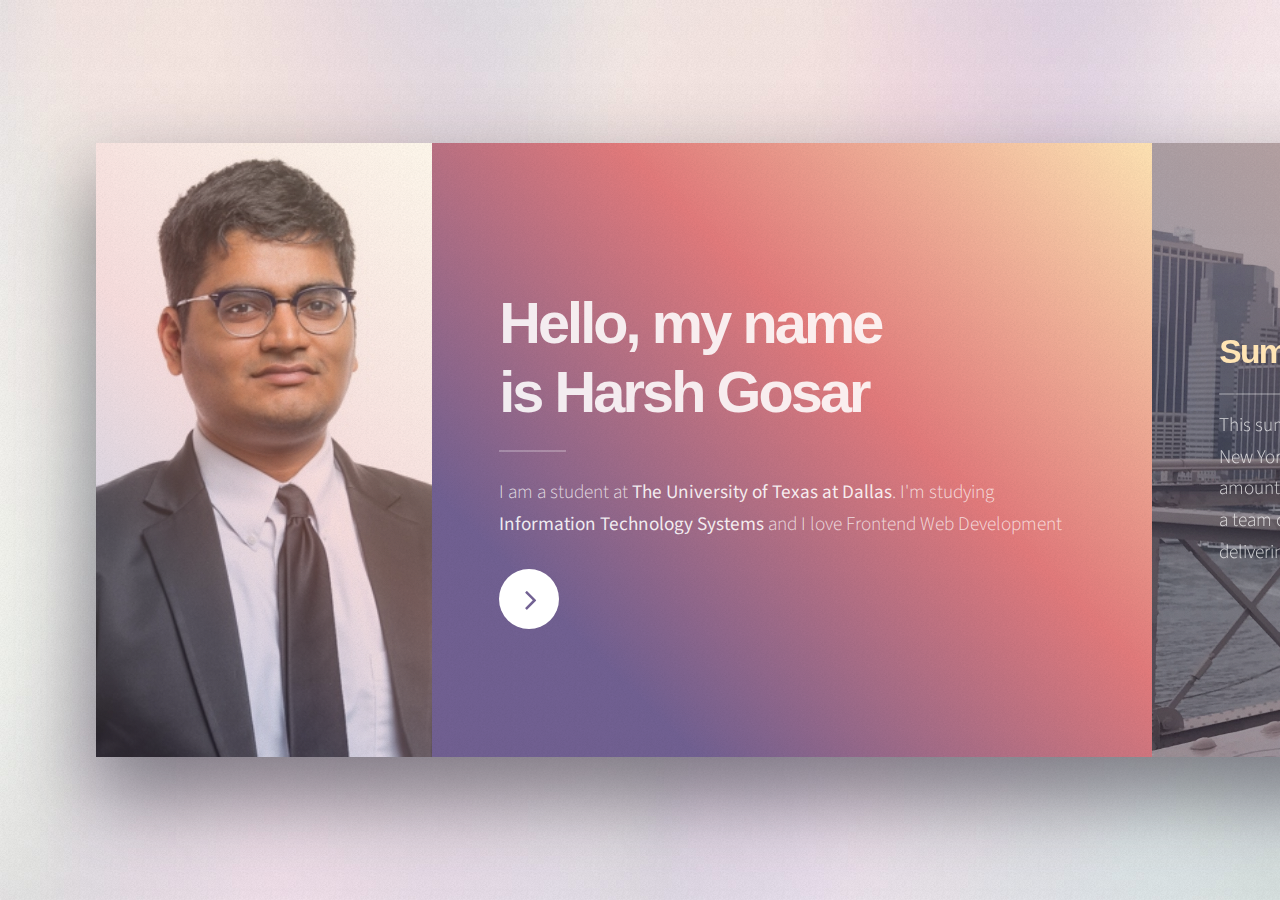
==== index.html @ 62384590 "pop3" ====
<!DOCTYPE HTML>
<!--
	Ethereal by HTML5 UP
	html5up.net | @ajlkn
	Free for personal and commercial use under the CCA 3.0 license (html5up.net/license)
-->
<html>
	<head>
		<title>Ethereal by HTML5 UP</title>
		<meta charset="utf-8" />
		<meta name="viewport" content="width=device-width, initial-scale=1, user-scalable=no" />
		<link rel="stylesheet" href="assets/css/main.css" />
		<noscript><link rel="stylesheet" href="assets/css/noscript.css" /></noscript>
	</head>
	<body class="is-preload">

		<!-- Page Wrapper -->
			<div id="page-wrapper">

				<!-- Wrapper -->
					<div id="wrapper">

						<!-- Panel (Banner) -->
							<section class="panel banner right">
								<div class="content color0 span-3-75">
									<h1 class="major">Hello, my name<br />
									is Harsh Gosar</h1>
                  <p>I am a student at <strong>The University of Texas at Dallas</strong>. I'm studying <strong>Information Technology Systems</strong> and I love Frontend Web Development</p>
									<ul class="actions">
										<li><a href="#first" class="button primary color1 circle icon fa-angle-right">Next</a></li>
									</ul>
								</div>
								<div class="image filtered span-1-75" data-position="25% 25%">
									<img src="images/pic01.jpg" alt="" />
								</div>
							</section>

						<!-- Panel (Spotlight) -->
							<section class="panel spotlight medium left" id="first">
								<div class="content span-7">
                  <h2 class="major"><a href='https://www.linkedin.com/pulse/summer-internship-experience-kepler-group-harsh-gosar/' target='_blank'>Summer Internship in NYC</a></h2>
									<p>This summer I was a software development intern at Kepler Group in New York City. This picture just captures the tip of the iceberg of the amount of fun and amount of things I learned this summer. Working in a team of 2 interns we exceeded the company's expectation of delivering a prototype and presented a working beta of the project.</p>
								</div>
								<div class="image filtered tinted" data-position="top left">
									<img src="images/pic02.jpg" alt="" />
								</div>
							</section>

						<!-- Panel -->
							<section class="panel color1">
								<div class="intro joined">
                  <h2 class="major"><a href='https://chrome.google.com/webstore/detail/offr/pihgjfhdcjokjdgenlnegenphjbafidj?authuser=1' target='_balnk'>OFFR</a></h2>
                  <p>OFFR is a project I started in February 2018 to help college students tailor their resume to a particular job. Currently around 400 students are using OFFR to help them find internships and jobs.</p>
                </div>
								<div class="inner">
									<ul class="grid-icons three connected">
										<li><span class="icon fa-diamond"><span class="label">Lorem</span></span></li>
										<li><span class="icon fa-camera-retro"><span class="label">Ipsum</span></span></li>
										<li><span class="icon fa-cog"><span class="label">Dolor</span></span></li>
										<li><span class="icon fa-paper-plane"><span class="label">Sit</span></span></li>
										<li><span class="icon fa-bar-chart"><span class="label">Amet</span></span></li>
										<li><span class="icon fa-code"><span class="label">Nullam</span></span></li>
									</ul>
								</div>
							</section>

						<!-- Panel (Spotlight) -->
							<section class="panel spotlight large left">
								<div class="content span-5">
                  <h2 class="major"><a href='https://www.youtube.com/thatindianguyusa' target='_blank'>YouTube Channel</a></h2>
								  <p>In 2015 I started a YouTube channel under the name That Indian Guy. The goal was to make information regarding studying abroad in the US more accessible. 3 years later I'm proud to have over 4 Million views and 45,000 subscribers. Meeting them in person and hearing how their lives are changing is something I can't describe in words.</p>
                </div>
								<div class="image filtered tinted" data-position="top right">
									<img src="images/pic03.jpg" alt="" />
								</div>
							</section>

						<!-- Panel -->
							<section class="panel">
								<div class="intro color2">
									<h2 class="major">Elit integer</h2>
									<p>Sed vel nibh libero. Mauris et lorem pharetra massa lorem turpis congue pulvinar. Vivamus sed feugiat finibus. Duis amet bibendum amet sed. Duis mauris ex, dapibus sed ligula tempus volutpat magna etiam.</p>
								</div>
								<div class="gallery">
									<div class="group span-3">
										<a href="images/gallery/fulls/01.jpg" class="image filtered span-3" data-position="bottom"><img src="images/gallery/thumbs/01.jpg" alt="" /></a>
										<a href="images/gallery/fulls/02.jpg" class="image filtered span-1-5" data-position="center"><img src="images/gallery/thumbs/02.jpg" alt="" /></a>
										<a href="images/gallery/fulls/03.jpg" class="image filtered span-1-5" data-position="bottom"><img src="images/gallery/thumbs/03.jpg" alt="" /></a>
									</div>
									<a href="images/gallery/fulls/04.jpg" class="image filtered span-2-5" data-position="top"><img src="images/gallery/thumbs/04.jpg" alt="" /></a>
									<div class="group span-4-5">
										<a href="images/gallery/fulls/05.jpg" class="image filtered span-3" data-position="top"><img src="images/gallery/thumbs/05.jpg" alt="" /></a>
										<a href="images/gallery/fulls/06.jpg" class="image filtered span-1-5" data-position="center"><img src="images/gallery/thumbs/06.jpg" alt="" /></a>
										<a href="images/gallery/fulls/07.jpg" class="image filtered span-1-5" data-position="bottom"><img src="images/gallery/thumbs/07.jpg" alt="" /></a>
										<a href="images/gallery/fulls/08.jpg" class="image filtered span-3" data-position="top"><img src="images/gallery/thumbs/08.jpg" alt="" /></a>
									</div>
									<a href="images/gallery/fulls/09.jpg" class="image filtered span-2-5" data-position="right"><img src="images/gallery/thumbs/09.jpg" alt="" /></a>
								</div>
							</section>

						<!-- Panel -->
							<section class="panel color4-alt">
								<div class="intro color4">
									<h2 class="major">Contact</h2>
									<p>Sed vel nibh libero. Mauris et lorem pharetra massa lorem turpis congue pulvinar. Vivamus sed feugiat finibus. Duis amet bibendum amet sed. Duis mauris ex, dapibus sed ligula tempus volutpat magna etiam.</p>
								</div>
								<div class="inner columns divided">
									<div class="span-3-25">
										<form method="post" action="#">
											<div class="fields">
												<div class="field half">
													<label for="name">Name</label>
													<input type="text" name="name" id="name" />
												</div>
												<div class="field half">
													<label for="email">Email</label>
													<input type="email" name="email" id="email" />
												</div>
												<div class="field">
													<label for="message">Message</label>
													<textarea name="message" id="message" rows="4"></textarea>
												</div>
											</div>
											<ul class="actions">
												<li><input type="submit" value="Send Message" class="button primary" /></li>
											</ul>
										</form>
									</div>
									<div class="span-1-5">
										<ul class="contact-icons color1">
											<li class="icon fa-twitter"><a href="#">@untitled-tld</a></li>
											<li class="icon fa-facebook"><a href="#">facebook.com/untitled</a></li>
											<li class="icon fa-snapchat-ghost"><a href="#">@untitled-tld</a></li>
											<li class="icon fa-instagram"><a href="#">@untitled-tld</a></li>
											<li class="icon fa-medium"><a href="#">medium.com/untitled</a></li>
										</ul>
									</div>
								</div>
							</section>

						<!-- Panel -->
							<section class="panel color2-alt">
								<div class="intro color2">
									<h2 class="major">Elements</h2>
									<p>Sed vel nibh libero. Mauris et lorem pharetra massa lorem turpis congue pulvinar. Vivamus sed feugiat finibus. Duis amet bibendum amet sed. Duis mauris ex, dapibus sed ligula tempus volutpat magna etiam. </p>
								</div>
								<div class="inner columns aligned">
									<div class="span-2-75">

										<h3 class="major">Text</h3>
										<p>This is <b>bold</b> and this is <strong>strong</strong>. This is <i>italic</i> and this is <em>emphasized</em>.
										This is <sup>superscript</sup> text and this is <sub>subscript</sub> text.
										This is <u>underlined</u> and this is code: <code>for (;;) { ... }</code>. Finally, <a href="#">this is a link</a>.</p>

										<h1>Heading Level 1</h1>
										<h2>Heading Level 2</h2>
										<h3>Heading Level 3</h3>
										<h4>Heading Level 4</h4>
										<h5>Heading Level 5</h5>
										<h6>Heading Level 6</h6>

									</div>
									<div class="span-3">

										<h4>Blockquote</h4>
										<blockquote>Lorem ipsum dolor sit amet. Felis sagittis eget tempus euismod. Vestibulum ante ipsum primis in vestibulum. Blandit adipiscing eu iaculis volutpat ac adipiscing volutpat ac adipiscing faucibus.</blockquote>

										<h4>Preformatted</h4>
										<pre><code>i = 0;

while (!deck.isInOrder()) {
    print 'Iteration ' + (i++);
    deck.shuffle();
}

print 'It took ' + i + ' iterations to sort the deck.';</code></pre>

									</div>
									<div class="span-1-25">

										<h3 class="major">Lists</h3>

										<h4>Unordered</h4>
										<ul>
											<li>Lorem ipsum dolor sit.</li>
											<li>Dolor pulvinar etiam.</li>
											<li>Etiam vel felis viverra.</li>
										</ul>

										<h4>Alternate</h4>
										<ul class="alt">
											<li>Lorem ipsum dolor sit.</li>
											<li>Dolor pulvinar etiam.</li>
											<li>Etiam vel felis viverra.</li>
											<li>Felis enim feugiat.</li>
										</ul>

									</div>
									<div class="span-1-5">

										<h4>Ordered</h4>
										<ol>
											<li>Lorem ipsum dolor sit.</li>
											<li>Dolor pulvinar etiam.</li>
											<li>Etiam vel felis viverra.</li>
											<li>Felis enim feugiat.</li>
											<li>Etiam vel felis lorem.</li>
										</ol>

										<h4>Actions</h4>
										<ul class="actions">
											<li><a href="#" class="button primary color2">Default</a></li>
											<li><a href="#" class="button">Default</a></li>
										</ul>
										<ul class="actions stacked">
											<li><a href="#" class="button primary color2">Default</a></li>
											<li><a href="#" class="button">Default</a></li>
										</ul>

									</div>
									<div class="span-1-25">

										<h4>Icons</h4>
										<ul class="icons">
											<li><a href="#" class="icon fa-twitter"><span class="label">Twitter</span></a></li>
											<li><a href="#" class="icon fa-facebook"><span class="label">Facebook</span></a></li>
											<li><a href="#" class="icon fa-instagram"><span class="label">Instagram</span></a></li>
											<li><a href="#" class="icon fa-github"><span class="label">GitHub</span></a></li>
											<li><a href="#" class="icon fa-medium"><span class="label">Medium</span></a></li>
										</ul>

										<h4>Contact Icons</h4>
										<ul class="contact-icons color2">
											<li class="icon fa-twitter"><a href="#">Twitter</a></li>
											<li class="icon fa-facebook"><a href="#">Facebook</a></li>
											<li class="icon fa-instagram"><a href="#">Instagram</a></li>
											<li class="icon fa-github"><a href="#">GitHub</a></li>
											<li class="icon fa-medium"><a href="#">Medium</a></li>
										</ul>

									</div>
									<div class="span-3">
										<h3 class="major">Table</h3>
										<h4>Default</h4>
										<div class="table-wrapper">
											<table>
												<thead>
													<tr>
														<th>Name</th>
														<th>Description</th>
														<th>Price</th>
													</tr>
												</thead>
												<tbody>
													<tr>
														<td>Item One</td>
														<td>Ante turpis integer aliquet porttitor.</td>
														<td>29.99</td>
													</tr>
													<tr>
														<td>Item Two</td>
														<td>Vis ac commodo adipiscing arcu aliquet.</td>
														<td>19.99</td>
													</tr>
													<tr>
														<td>Item Three</td>
														<td> Morbi faucibus arcu accumsan lorem.</td>
														<td>29.99</td>
													</tr>
													<tr>
														<td>Item Four</td>
														<td>Vitae integer tempus condimentum.</td>
														<td>19.99</td>
													</tr>
												</tbody>
												<tfoot>
													<tr>
														<td colspan="2"></td>
														<td>100.00</td>
													</tr>
												</tfoot>
											</table>
										</div>
									</div>
									<div class="span-3">
										<h4>Alternate</h4>
										<div class="table-wrapper">
											<table class="alt">
												<thead>
													<tr>
														<th>Name</th>
														<th>Description</th>
														<th>Price</th>
													</tr>
												</thead>
												<tbody>
													<tr>
														<td>Item One</td>
														<td>Ante turpis integer aliquet porttitor.</td>
														<td>29.99</td>
													</tr>
													<tr>
														<td>Item Two</td>
														<td>Vis ac commodo adipiscing arcu aliquet.</td>
														<td>19.99</td>
													</tr>
													<tr>
														<td>Item Three</td>
														<td> Morbi faucibus arcu accumsan lorem.</td>
														<td>29.99</td>
													</tr>
													<tr>
														<td>Item Four</td>
														<td>Vitae integer tempus condimentum.</td>
														<td>19.99</td>
													</tr>
													<tr>
														<td>Item Five</td>
														<td>Ante turpis integer aliquet porttitor.</td>
														<td>29.99</td>
													</tr>
												</tbody>
												<tfoot>
													<tr>
														<td colspan="2"></td>
														<td>100.00</td>
													</tr>
												</tfoot>
											</table>
										</div>
									</div>
									<div class="span-2-25">
										<h3 class="major">Buttons</h3>
										<ul class="actions">
											<li><a href="#" class="button primary color2">Primary</a></li>
											<li><a href="#" class="button">Default</a></li>
										</ul>
										<ul class="actions">
											<li><a href="#" class="button">Default</a></li>
											<li><a href="#" class="button large">Large</a></li>
											<li><a href="#" class="button small">Small</a></li>
										</ul>
										<ul class="actions">
											<li><a href="#" class="button primary color2 icon fa-cog">Icon</a></li>
											<li><a href="#" class="button icon fa-diamond">Icon</a></li>
										</ul>
										<ul class="actions">
											<li><span class="button primary color2 disabled">Disabled</span></li>
											<li><span class="button disabled">Disabled</span></li>
										</ul>
										<ul class="actions">
											<li><a href="#" class="button primary color2 circle icon fa-cog">Icon</a></li>
											<li><a href="#" class="button circle icon fa-diamond">Icon</a></li>
										</ul>
									</div>
									<div class="span-4-5">
										<h3 class="major">Form</h3>
										<form method="post" action="#">
											<div class="fields">
												<div class="field third">
													<label for="demo-name">Name</label>
													<input type="text" name="demo-name" id="demo-name" value="" placeholder="Jane Doe" />
												</div>
												<div class="field third">
													<label for="demo-email">Email</label>
													<input type="email" name="demo-email" id="demo-email" value="" placeholder="jane@untitled.tld" />
												</div>
												<div class="field third">
													<label for="demo-category">Category</label>
													<div class="select-wrapper">
														<select name="demo-category" id="demo-category">
															<option value="">-</option>
															<option value="1">Manufacturing</option>
															<option value="1">Shipping</option>
															<option value="1">Administration</option>
															<option value="1">Human Resources</option>
														</select>
													</div>
												</div>
												<div class="field quarter">
													<input type="radio" id="demo-priority-low" name="demo-priority" class="color2" checked />
													<label for="demo-priority-low">Low Priority</label>
												</div>
												<div class="field quarter">
													<input type="radio" id="demo-priority-high" name="demo-priority" class="color2" />
													<label for="demo-priority-high">High Priority</label>
												</div>
												<div class="field quarter">
													<input type="checkbox" id="demo-copy" name="demo-copy" class="color2" />
													<label for="demo-copy">Email a copy</label>
												</div>
												<div class="field quarter">
													<input type="checkbox" id="demo-human" name="demo-human" class="color2" checked />
													<label for="demo-human">Not a robot</label>
												</div>
												<div class="field">
													<label for="demo-message">Message</label>
													<textarea name="demo-message" id="demo-message" placeholder="Enter your message" rows="2"></textarea>
												</div>
											</div>
											<ul class="actions">
												<li><input type="submit" value="Send Message" class="primary color2" /></li>
												<li><input type="reset" value="Reset" /></li>
											</ul>
										</form>
									</div>
								</div>
							</section>

						<!-- Copyright -->
							<div class="copyright">&copy; Untitled. Design: <a href="https://html5up.net">HTML5 UP</a>.</div>

					</div>

			</div>

		<!-- Scripts -->
			<script src="assets/js/jquery.min.js"></script>
			<script src="assets/js/browser.min.js"></script>
			<script src="assets/js/breakpoints.min.js"></script>
			<script src="assets/js/main.js"></script>

	</body>
</html>
---- assets/css/main.css ----
@import url(font-awesome.min.css);
@import url("https://fonts.googleapis.com/css?family=Source+Sans+Pro:300,400,300i,400i");

/*
	Ethereal by HTML5 UP
	html5up.net | @ajlkn
	Free for personal and commercial use under the CCA 3.0 license (html5up.net/license)
*/

html, body, div, span, applet, object,
iframe, h1, h2, h3, h4, h5, h6, p, blockquote,
pre, a, abbr, acronym, address, big, cite,
code, del, dfn, em, img, ins, kbd, q, s, samp,
small, strike, strong, sub, sup, tt, var, b,
u, i, center, dl, dt, dd, ol, ul, li, fieldset,
form, label, legend, table, caption, tbody,
tfoot, thead, tr, th, td, article, aside,
canvas, details, embed, figure, figcaption,
footer, header, hgroup, menu, nav, output, ruby,
section, summary, time, mark, audio, video {
	margin: 0;
	padding: 0;
	border: 0;
	font-size: 100%;
	font: inherit;
	vertical-align: baseline;}

article, aside, details, figcaption, figure,
footer, header, hgroup, menu, nav, section {
	display: block;}

body {
	line-height: 1;
}

ol, ul {
	list-style: none;
}

blockquote, q {
	quotes: none;
}

	blockquote:before, blockquote:after, q:before, q:after {
		content: '';
		content: none;
	}

table {
	border-collapse: collapse;
	border-spacing: 0;
}

body {
	-webkit-text-size-adjust: none;
}

mark {
	background-color: transparent;
	color: inherit;
}

input::-moz-focus-inner {
	border: 0;
	padding: 0;
}

input, select, textarea {
	-moz-appearance: none;
	-webkit-appearance: none;
	-ms-appearance: none;
	appearance: none;
}

/* Page */

	@-moz-keyframes load-spinner {
		0% {
			-moz-transform: rotate(0deg);
			-webkit-transform: rotate(0deg);
			-ms-transform: rotate(0deg);
			transform: rotate(0deg);
		}

		100% {
			-moz-transform: rotate(360deg);
			-webkit-transform: rotate(360deg);
			-ms-transform: rotate(360deg);
			transform: rotate(360deg);
		}
	}

	@-webkit-keyframes load-spinner {
		0% {
			-moz-transform: rotate(0deg);
			-webkit-transform: rotate(0deg);
			-ms-transform: rotate(0deg);
			transform: rotate(0deg);
		}

		100% {
			-moz-transform: rotate(360deg);
			-webkit-transform: rotate(360deg);
			-ms-transform: rotate(360deg);
			transform: rotate(360deg);
		}
	}

	@-ms-keyframes load-spinner {
		0% {
			-moz-transform: rotate(0deg);
			-webkit-transform: rotate(0deg);
			-ms-transform: rotate(0deg);
			transform: rotate(0deg);
		}

		100% {
			-moz-transform: rotate(360deg);
			-webkit-transform: rotate(360deg);
			-ms-transform: rotate(360deg);
			transform: rotate(360deg);
		}
	}

	@keyframes load-spinner {
		0% {
			-moz-transform: rotate(0deg);
			-webkit-transform: rotate(0deg);
			-ms-transform: rotate(0deg);
			transform: rotate(0deg);
		}

		100% {
			-moz-transform: rotate(360deg);
			-webkit-transform: rotate(360deg);
			-ms-transform: rotate(360deg);
			transform: rotate(360deg);
		}
	}

	@-ms-viewport {
		width: device-width;
	}

	html {
		width: 100%;
		height: 100%;
	}

	html {
		box-sizing: border-box;
	}

	*, *:before, *:after {
		box-sizing: inherit;
	}

	body {
		display: -moz-flex;
		display: -webkit-flex;
		display: -ms-flex;
		display: flex;
		-moz-align-items: center;
		-webkit-align-items: center;
		-ms-align-items: center;
		align-items: center;
		-moz-justify-content: -moz-flex-start;
		-webkit-justify-content: -webkit-flex-start;
		-ms-justify-content: -ms-flex-start;
		justify-content: flex-start;
		-ms-overflow-style: scrollbar;
		width: 100%;
		height: 100%;
		min-height: 30rem;
		overflow: hidden;
	}

		body:before {
			-moz-animation: load-spinner 1s infinite linear;
			-webkit-animation: load-spinner 1s infinite linear;
			-ms-animation: load-spinner 1s infinite linear;
			animation: load-spinner 1s infinite linear;
			-moz-transition: opacity 0.25s ease;
			-webkit-transition: opacity 0.25s ease;
			-ms-transition: opacity 0.25s ease;
			transition: opacity 0.25s ease;
			-moz-transition-delay: 0s;
			-webkit-transition-delay: 0s;
			-ms-transition-delay: 0s;
			transition-delay: 0s;
			pointer-events: none;
			content: '';
			display: block;
			position: absolute;
			top: 50%;
			left: 50%;
			width: 4rem;
			height: 4rem;
			margin: -2rem 0 0 -2rem;
			background-image: url("data:image/svg+xml;charset=utf8,%3Csvg xmlns='http://www.w3.org/2000/svg' xmlns:xlink='http://www.w3.org/1999/xlink' width='96px' height='96px' viewBox='0 0 96 96' zoomAndPan='disable'%3E%3Cstyle%3Ecircle %7Bfill: transparent%3B stroke: %232e2b37%3B stroke-width: 1.5px%3B %7D%3C/style%3E%3Cdefs%3E%3CclipPath id='corner'%3E%3Cpolygon points='0,0 48,0 48,48 96,48 96,96 0,96' /%3E%3C/clipPath%3E%3C/defs%3E%3Cg clip-path='url(%23corner)'%3E%3Ccircle cx='48' cy='48' r='32'/%3E%3C/g%3E%3C/svg%3E");
			background-position: center;
			background-repeat: no-repeat;
			background-size: 4rem;
			opacity: 0;
		}

		body:after {
			pointer-events: none;
			content: '';
			display: block;
			position: fixed;
			top: 0;
			left: 0;
			width: 100%;
			height: 100%;
			z-index: -1;
			background-attachment: fixed;
			background-color: #e1e6e1;
			background-image: url("../../images/overlay.png"), url("../../images/bg.jpg");
			background-repeat: repeat, repeat-x;
			background-size: 128px 128px, cover;
		}

		body.is-preload *, body.is-preload *:before, body.is-preload *:after {
			-moz-animation: none !important;
			-webkit-animation: none !important;
			-ms-animation: none !important;
			animation: none !important;
			-moz-transition: none !important;
			-webkit-transition: none !important;
			-ms-transition: none !important;
			transition: none !important;
		}

		body.is-preload:before {
			-moz-transition: opacity 1s ease;
			-webkit-transition: opacity 1s ease;
			-ms-transition: opacity 1s ease;
			transition: opacity 1s ease;
			-moz-transition-delay: 0.75s;
			-webkit-transition-delay: 0.75s;
			-ms-transition-delay: 0.75s;
			transition-delay: 0.75s;
			opacity: 0.25;
		}

	@media screen and (max-width: 736px) {

		html {
			height: auto;
		}

		body {
			height: auto;
			overflow-x: hidden;
			overflow-y: auto;
		}

	}

	@media screen and (max-width: 480px) {

		html, body {
			min-width: 320px;
		}

	}

/* Typography */

	html {
		font-size: 18pt;
		font-size: 1vmax;
	}

		@media screen and (max-width: 1680px) {

			html {
				font-size: 12pt;
				font-size: 1.1vmax;
			}

		}

		@media screen and (max-width: 1280px) {

			html {
				font-size: 11pt;
				font-size: 1.5vmax;
			}

		}

	body, input, select, textarea {
		color: rgba(255, 255, 255, 0.75);
		font-family: "Source Sans Pro", Helvetica, sans-serif;
		font-size: 1rem;
		font-weight: 300;
		line-height: 1.65;
	}

	a {
		-moz-transition: color 0.2s ease-in-out, border-bottom-color 0.2s ease-in-out;
		-webkit-transition: color 0.2s ease-in-out, border-bottom-color 0.2s ease-in-out;
		-ms-transition: color 0.2s ease-in-out, border-bottom-color 0.2s ease-in-out;
		transition: color 0.2s ease-in-out, border-bottom-color 0.2s ease-in-out;
		color: #ffe4b4 !important;
		text-decoration: none;
	}

		a:hover {
			border-bottom-color: transparent;
			color: #e7f15a !important;
		}

	strong, b {
		color: rgba(255, 255, 255, 0.875);
		font-weight: 400;
	}

	em, i {
		font-style: italic;
	}

	p {
		margin: 0 0 1.5rem 0;
	}

		body.is-ie p {
			width: 100%;
		}

	h1, h2, h3, h4, h5, h6 {
		color: rgba(255, 255, 255, 0.875);
		font-family: Arial, Helvetica, sans-serif;
		font-weight: 700;
		line-height: 1.3;
		margin: 0 0 0.75rem 0;
		letter-spacing: -0.05em;
	}

		h1 a, h2 a, h3 a, h4 a, h5 a, h6 a {
			color: inherit;
			text-decoration: none;
		}

	h1.major, h2.major, h3.major {
		position: relative;
	}

		h1.major:after, h2.major:after, h3.major:after {
			content: '';
			position: absolute;
			left: 0;
			width: 3.5rem;
			height: 0.1rem;
			background-color: rgba(255, 255, 255, 0.25);
		}

	h1 {
		font-size: 3rem;
		line-height: 1.2;
	}

		h1.major {
			margin: 0 0 2.625rem 0;
		}

			h1.major:after {
				bottom: -1.325rem;
			}

	h2 {
		font-size: 1.75rem;
		line-height: 1.2;
	}

		h2.major {
			margin: 0 0 1.9875rem 0;
		}

			h2.major:after {
				bottom: -1.2rem;
			}

	h3 {
		font-size: 1.325rem;
	}

		h3.major {
			margin: 0 0 1.875rem 0;
		}

			h3.major:after {
				bottom: -0.75rem;
			}

	h4 {
		font-size: 1rem;
	}

	h5 {
		font-size: 0.9rem;
	}

	h6 {
		font-size: 0.7rem;
	}

	sub {
		font-size: 0.8rem;
		position: relative;
		top: 0.5rem;
	}

	sup {
		font-size: 0.8rem;
		position: relative;
		top: -0.5rem;
	}

	blockquote {
		border-left: solid 0.25rem rgba(255, 255, 255, 0.25);
		font-style: italic;
		margin: 0 0 1.5rem 0;
		padding: 0.375rem 0 0.375rem 1.5rem;
	}

	code {
		background: rgba(255, 255, 255, 0.075);
		border-radius: 0.25rem;
		font-family: "Courier New", monospace;
		font-size: 0.8rem;
		margin: 0 0.25rem;
		padding: 0.25rem 0.65rem;
	}

	pre {
		-webkit-overflow-scrolling: touch;
		font-family: "Courier New", monospace;
		font-size: 0.8rem;
		margin: 0 0 1.5rem 0;
		white-space: pre-wrap;
	}

		pre code {
			display: block;
			line-height: 1.625;
			padding: 1rem 1.5rem;
			overflow-x: auto;
			margin: 0;
		}

	hr {
		border: 0;
		border-bottom: solid 2px rgba(255, 255, 255, 0.25);
		margin: 1.875rem 0;
	}

	.align-left {
		text-align: left;
	}

	.align-center {
		text-align: center;
	}

	.align-right {
		text-align: right;
	}

	@media screen and (max-width: 736px) {

		html {
			font-size: 12pt;
		}

		h1 {
			font-size: 2.25rem;
			line-height: 1.2;
		}

			h1.major {
				margin: 0 0 2.625rem 0;
			}

				h1.major:after {
					bottom: -1.325rem;
				}

		h2 {
			font-size: 1.5rem;
			line-height: 1.2;
		}

			h2.major {
				margin: 0 0 1.9875rem 0;
			}

				h2.major:after {
					bottom: -1.2rem;
				}

		h3 {
			font-size: 1rem;
		}

			h3.major {
				margin: 0 0 1.875rem 0;
			}

				h3.major:after {
					bottom: -0.75rem;
				}

		h4 {
			font-size: 1rem;
		}

		h5 {
			font-size: 0.9rem;
		}

		h6 {
			font-size: 0.7rem;
		}

		h1 br, h2 br, h3 br, h4 br, h5 br, h6 br {
			display: none;
		}

	}

	@media screen and (max-width: 360px) {

		html {
			font-size: 11pt;
		}

	}

/* Form */

	form {
		margin: 0 0 1.5rem 0;
	}

		form > :last-child {
			margin-bottom: 0;
		}

		form > .fields {
			display: -moz-flex;
			display: -webkit-flex;
			display: -ms-flex;
			display: flex;
			-moz-flex-wrap: wrap;
			-webkit-flex-wrap: wrap;
			-ms-flex-wrap: wrap;
			flex-wrap: wrap;
			width: calc(100% + 3rem);
			margin: -1.5rem 0 1.5rem -1.5rem;
		}

			form > .fields > .field {
				-moz-flex-grow: 0;
				-webkit-flex-grow: 0;
				-ms-flex-grow: 0;
				flex-grow: 0;
				-moz-flex-shrink: 0;
				-webkit-flex-shrink: 0;
				-ms-flex-shrink: 0;
				flex-shrink: 0;
				padding: 1.5rem 0 0 1.5rem;
				width: calc(100% - 1.5rem);
			}

				form > .fields > .field.half {
					width: calc(50% - 0.75rem);
				}

				form > .fields > .field.third {
					width: calc(100%/3 - 0.5rem);
				}

				form > .fields > .field.quarter {
					width: calc(25% - 0.375rem);
				}

		@media screen and (max-width: 736px) {

			form > .fields {
				width: calc(100% + 2.25rem);
				margin: -1.125rem 0 1.5rem -1.125rem;
			}

				form > .fields > .field {
					padding: 1.125rem 0 0 1.125rem;
					width: calc(100% - 1.125rem);
				}

					form > .fields > .field.half {
						width: calc(100% - 1.125rem);
					}

					form > .fields > .field.third {
						width: calc(100% - 1.125rem);
					}

					form > .fields > .field.quarter {
						width: calc(100% - 1.125rem);
					}

		}

	label {
		color: rgba(255, 255, 255, 0.875);
		display: block;
		font-family: Arial, Helvetica, sans-serif;
		font-size: 0.8rem;
		font-weight: 700;
		margin: 0 0 0.4875rem 0;
	}

	input[type="text"],
	input[type="password"],
	input[type="email"],
	input[type="tel"],
	select,
	textarea {
		-moz-appearance: none;
		-webkit-appearance: none;
		-ms-appearance: none;
		appearance: none;
		background: transparent;
		border: solid 2px rgba(255, 255, 255, 0.25);
		border-radius: 0.25rem;
		color: inherit;
		display: block;
		outline: 0;
		padding: 0 0.75rem;
		text-decoration: none;
		width: 100%;
	}

		input[type="text"]:invalid,
		input[type="password"]:invalid,
		input[type="email"]:invalid,
		input[type="tel"]:invalid,
		select:invalid,
		textarea:invalid {
			box-shadow: none;
		}

		input[type="text"]:focus,
		input[type="password"]:focus,
		input[type="email"]:focus,
		input[type="tel"]:focus,
		select:focus,
		textarea:focus {
			border-color: #ffe4b4;
		}

	option {
		background-color: rgba(255, 255, 255, 0.875);
		color: #2e2b37;
	}

	select {
		background-image: url("data:image/svg+xml;charset=utf8,%3Csvg xmlns='http://www.w3.org/2000/svg' width='40' height='40' preserveAspectRatio='none' viewBox='0 0 40 40'%3E%3Cpath d='M9.4,12.3l10.4,10.4l10.4-10.4c0.2-0.2,0.5-0.4,0.9-0.4c0.3,0,0.6,0.1,0.9,0.4l3.3,3.3c0.2,0.2,0.4,0.5,0.4,0.9 c0,0.4-0.1,0.6-0.4,0.9L20.7,31.9c-0.2,0.2-0.5,0.4-0.9,0.4c-0.3,0-0.6-0.1-0.9-0.4L4.3,17.3c-0.2-0.2-0.4-0.5-0.4-0.9 c0-0.4,0.1-0.6,0.4-0.9l3.3-3.3c0.2-0.2,0.5-0.4,0.9-0.4S9.1,12.1,9.4,12.3z' fill='rgba(255, 255, 255, 0.25)' /%3E%3C/svg%3E");
		background-size: 1.25rem;
		background-repeat: no-repeat;
		background-position: calc(100% - 1rem) center;
		height: 2.5rem;
		padding-right: 2.5rem;
		text-overflow: ellipsis;
	}

		select option {
			color: rgba(255, 255, 255, 0.875);
			background: #2e2b37;
		}

		select:focus::-ms-value {
			background-color: transparent;
		}

		select::-ms-expand {
			display: none;
		}

	input[type="text"],
	input[type="password"],
	input[type="email"],
	select {
		height: 2.5rem;
	}

	textarea {
		padding: 0.75rem 1rem;
	}

	input[type="checkbox"],
	input[type="radio"] {
		-moz-appearance: none;
		-webkit-appearance: none;
		-ms-appearance: none;
		appearance: none;
		display: block;
		float: left;
		margin-right: -2rem;
		opacity: 0;
		width: 1rem;
		z-index: -1;
	}

		input[type="checkbox"] + label,
		input[type="radio"] + label {
			text-decoration: none;
			position: relative;
			color: rgba(255, 255, 255, 0.75);
			cursor: pointer;
			display: inline-block;
			font-size: 1rem;
			font-weight: 300;
			margin-bottom: 0;
			padding-left: 2.5rem;
			padding-right: 1rem;
		}

			input[type="checkbox"] + label:before,
			input[type="radio"] + label:before {
				-moz-osx-font-smoothing: grayscale;
				-webkit-font-smoothing: antialiased;
				font-family: FontAwesome;
				font-style: normal;
				font-weight: normal;
				text-transform: none !important;
			}

			input[type="checkbox"] + label:before, input[type="radio"] + label:before {
				content: '';
				display: inline-block;
				position: absolute;
				top: 0;
				left: 0;
				width: 1.5rem;
				height: 1.5rem;
				line-height: 1.4375rem;
				background: rgba(255, 255, 255, 0.075);
				border: solid 1px rgba(255, 255, 255, 0.25);
				border-radius: 0.25rem;
				color: #2e2b37;
				text-align: center;
			}

				body.is-ie input[type="checkbox"] + label:before,
				body.is-ie input[type="radio"] + label:before {
					line-height: 1.5;
				}

		input[type="checkbox"]:checked + label:before,
		input[type="radio"]:checked + label:before {
			content: '\f00c';
			background: rgba(255, 255, 255, 0.875);
			border-color: rgba(255, 255, 255, 0.875);
		}

		input[type="checkbox"]:focus + label:before,
		input[type="radio"]:focus + label:before {
			border-color: #ffe4b4;
			box-shadow: 0 0 0 1px #ffe4b4;
		}

		input[type="checkbox"]:focus:checked + label:before,
		input[type="radio"]:focus:checked + label:before {
			background: #ffe4b4;
		}

		input[type="checkbox"].color1 + label:before,
		input[type="radio"].color1 + label:before {
			color: #726193;
		}

		input[type="checkbox"].color2 + label:before,
		input[type="radio"].color2 + label:before {
			color: #e37b7c;
		}

		input[type="checkbox"].color3 + label:before,
		input[type="radio"].color3 + label:before {
			color: #ffe4b4;
		}

		input[type="checkbox"].color4 + label:before,
		input[type="radio"].color4 + label:before {
			color: #353865;
		}

	input[type="checkbox"] + label:before {
		border-radius: 0.25rem;
	}

	input[type="radio"] + label:before {
		border-radius: 100%;
	}

	::-webkit-input-placeholder {
		color: rgba(255, 255, 255, 0.5) !important;
		opacity: 1.0;
	}

	:-moz-placeholder {
		color: rgba(255, 255, 255, 0.5) !important;
		opacity: 1.0;
	}

	::-moz-placeholder {
		color: rgba(255, 255, 255, 0.5) !important;
		opacity: 1.0;
	}

	:-ms-input-placeholder {
		color: rgba(255, 255, 255, 0.5) !important;
		opacity: 1.0;
	}

/* Icon */

	.icon {
		text-decoration: none;
		position: relative;
		border-bottom: none;
	}

		.icon:before {
			-moz-osx-font-smoothing: grayscale;
			-webkit-font-smoothing: antialiased;
			font-family: FontAwesome;
			font-style: normal;
			font-weight: normal;
			text-transform: none !important;
		}

		.icon > .label {
			display: none;
		}

/* Image */

	.image {
		display: inline-block;
		position: relative;
		border: 0;
	}

		.image.filtered:after {
			background-image: url("../../images/overlay.png"), linear-gradient(45deg, rgba(114, 97, 147, 0.25) 25%, rgba(227, 123, 124, 0.25) 50%, rgba(255, 228, 180, 0.25));
			background-size: 128px 128px, auto;
			pointer-events: none;
			content: '';
			position: absolute;
			top: 0;
			left: 0;
			width: 100%;
			height: 100%;
			opacity: 1;
			z-index: 1;
		}

		.image.filtered.tinted:after {
			background-image: url("../../images/overlay.png"), linear-gradient(45deg, rgba(114, 97, 147, 0.25) 25%, rgba(227, 123, 124, 0.25) 50%, rgba(255, 228, 180, 0.25)), linear-gradient(0deg, rgba(0, 0, 0, 0.125), rgba(0, 0, 0, 0.125));
			background-size: 128px 128px, auto, auto;
		}

		.image[data-position] img {
			-moz-object-fit: cover;
			-webkit-object-fit: cover;
			-ms-object-fit: cover;
			object-fit: cover;
			display: block;
			position: absolute;
			top: 0;
			left: 0;
			width: 100%;
			height: 100%;
		}

		.image[data-position="top left"] img {
			-moz-object-position: top left;
			-webkit-object-position: top left;
			-ms-object-position: top left;
			object-position: top left;
		}

		.image[data-position="top"] img {
			-moz-object-position: top;
			-webkit-object-position: top;
			-ms-object-position: top;
			object-position: top;
		}

		.image[data-position="top right"] img {
			-moz-object-position: top right;
			-webkit-object-position: top right;
			-ms-object-position: top right;
			object-position: top right;
		}

		.image[data-position="right"] img {
			-moz-object-position: right;
			-webkit-object-position: right;
			-ms-object-position: right;
			object-position: right;
		}

		.image[data-position="bottom right"] img {
			-moz-object-position: bottom right;
			-webkit-object-position: bottom right;
			-ms-object-position: bottom right;
			object-position: bottom right;
		}

		.image[data-position="bottom"] img {
			-moz-object-position: bottom;
			-webkit-object-position: bottom;
			-ms-object-position: bottom;
			object-position: bottom;
		}

		.image[data-position="bottom left"] img {
			-moz-object-position: bottom left;
			-webkit-object-position: bottom left;
			-ms-object-position: bottom left;
			object-position: bottom left;
		}

		.image[data-position="left"] img {
			-moz-object-position: left;
			-webkit-object-position: left;
			-ms-object-position: left;
			object-position: left;
		}

		.image[data-position="center"] img {
			-moz-object-position: center;
			-webkit-object-position: center;
			-ms-object-position: center;
			object-position: center;
		}

		.image[data-position="25% 25%"] img {
			-moz-object-position: 25% 25%;
			-webkit-object-position: 25% 25%;
			-ms-object-position: 25% 25%;
			object-position: 25% 25%;
		}

		.image[data-position="75% 25%"] img {
			-moz-object-position: 75% 25%;
			-webkit-object-position: 75% 25%;
			-ms-object-position: 75% 25%;
			object-position: 75% 25%;
		}

		.image[data-position="75% 75%"] img {
			-moz-object-position: 75% 75%;
			-webkit-object-position: 75% 75%;
			-ms-object-position: 75% 75%;
			object-position: 75% 75%;
		}

		.image[data-position="25% 75%"] img {
			-moz-object-position: 25% 75%;
			-webkit-object-position: 25% 75%;
			-ms-object-position: 25% 75%;
			object-position: 25% 75%;
		}

		.image img {
			display: block;
		}

		.image.left, .image.right {
			max-width: 40%;
		}

			.image.left img, .image.right img {
				width: 100%;
			}

		.image.left {
			float: left;
			padding: 0 1.5rem 1rem 0;
			top: 0.25rem;
		}

		.image.right {
			float: right;
			padding: 0 0 1rem 1.5rem;
			top: 0.25rem;
		}

		.image.fit {
			display: block;
			margin: 0 0 1.5rem 0;
			width: 100%;
		}

			.image.fit img {
				width: 100%;
			}

		.image.main {
			display: block;
			margin: 0 0 2.25rem 0;
			width: 100%;
		}

			.image.main img {
				width: 100%;
			}

/* List */

	ol {
		list-style: decimal;
		margin: 0 0 1.5rem 0;
		padding-left: 1.25rem;
	}

		ol li {
			padding-left: 0.25rem;
		}

	ul {
		list-style: disc;
		margin: 0 0 1.5rem 0;
		padding-left: 1rem;
	}

		ul li {
			padding-left: 0.5rem;
		}

		ul.alt {
			list-style: none;
			padding-left: 0;
		}

			ul.alt li {
				border-top: solid 1px rgba(255, 255, 255, 0.25);
				padding: 0.5rem 0;
			}

				ul.alt li:first-child {
					border-top: 0;
					padding-top: 0;
				}

	dl {
		margin: 0 0 1.5rem 0;
	}

		dl dt {
			display: block;
			font-weight: 400;
			margin: 0 0 0.75rem 0;
		}

		dl dd {
			margin-left: 1.5rem;
		}

/* Actions */

	ul.actions {
		display: -moz-flex;
		display: -webkit-flex;
		display: -ms-flex;
		display: flex;
		cursor: default;
		list-style: none;
		margin-left: -0.75rem;
		padding-left: 0;
	}

		ul.actions li {
			padding: 0 0 0 0.75rem;
			vertical-align: middle;
		}

		ul.actions.special {
			-moz-justify-content: center;
			-webkit-justify-content: center;
			-ms-justify-content: center;
			justify-content: center;
			width: 100%;
			margin-left: 0;
		}

			ul.actions.special li:first-child {
				padding-left: 0;
			}

		ul.actions.stacked {
			-moz-flex-direction: column;
			-webkit-flex-direction: column;
			-ms-flex-direction: column;
			flex-direction: column;
			margin-left: 0;
		}

			ul.actions.stacked li {
				padding: 0.975rem 0 0 0;
			}

				ul.actions.stacked li:first-child {
					padding-top: 0;
				}

		ul.actions.fit {
			width: calc(100% + 0.75rem);
		}

			ul.actions.fit li {
				-moz-flex-grow: 1;
				-webkit-flex-grow: 1;
				-ms-flex-grow: 1;
				flex-grow: 1;
				-moz-flex-shrink: 1;
				-webkit-flex-shrink: 1;
				-ms-flex-shrink: 1;
				flex-shrink: 1;
				width: 100%;
			}

				ul.actions.fit li > * {
					width: 100%;
				}

			ul.actions.fit.stacked {
				width: 100%;
			}

/* Icons */

	ul.icons {
		cursor: default;
		list-style: none;
		padding-left: 0;
	}

		ul.icons li {
			display: inline-block;
			padding: 0 1rem 0 0;
		}

			ul.icons li:last-child {
				padding-right: 0;
			}

			ul.icons li .icon:before {
				font-size: 1.25em;
			}

/* Grid Icons */

	ul.grid-icons {
		display: -moz-flex;
		display: -webkit-flex;
		display: -ms-flex;
		display: flex;
		-moz-flex-wrap: wrap;
		-webkit-flex-wrap: wrap;
		-ms-flex-wrap: wrap;
		flex-wrap: wrap;
		-moz-justify-content: center;
		-webkit-justify-content: center;
		-ms-justify-content: center;
		justify-content: center;
		list-style: none;
		margin: 0 0 1.5rem 0;
		padding-left: 0;
	}

		ul.grid-icons .icon {
			display: block;
			position: relative;
			width: 100%;
			text-align: center;
		}

			ul.grid-icons .icon:before {
				display: block;
				width: 6rem;
				height: 6rem;
				line-height: 6rem;
				border-radius: 6rem;
				box-shadow: inset 0 0 0 2px rgba(255, 255, 255, 0.25);
				font-size: 2.5rem;
				margin: 0 auto;
				text-align: center;
			}

				body.is-ie ul.grid-icons .icon:before {
					line-height: 2.375;
				}

		ul.grid-icons > li {
			-moz-flex-grow: 0;
			-webkit-flex-grow: 0;
			-ms-flex-grow: 0;
			flex-grow: 0;
			-moz-flex-shrink: 0;
			-webkit-flex-shrink: 0;
			-ms-flex-shrink: 0;
			flex-shrink: 0;
			position: relative;
			margin: 1.5rem 0 0 1.5rem;
			padding-left: 0;
		}

		ul.grid-icons.connected > li:before {
			content: '';
			display: block;
			position: absolute;
			width: 1.5rem;
			height: 2px;
			top: 50%;
			left: -1.5rem;
			background-color: rgba(255, 255, 255, 0.25);
		}

		ul.grid-icons.connected > li:after {
			content: '';
			display: block;
			position: absolute;
			width: 2px;
			height: 1.5rem;
			top: -1.5rem;
			left: 50%;
			background-color: rgba(255, 255, 255, 0.25);
		}

		ul.grid-icons.two {
			width: 14rem;
		}

			ul.grid-icons.two > li:nth-child(-n + 2) {
				margin-top: 0;
			}

				ul.grid-icons.two > li:nth-child(-n + 2):after {
					display: none;
				}

			ul.grid-icons.two > li:nth-child(2n - 1) {
				margin-left: 0;
			}

				ul.grid-icons.two > li:nth-child(2n - 1):before {
					display: none;
				}

		ul.grid-icons.three {
			width: 21.5rem;
		}

			ul.grid-icons.three > li:nth-child(-n + 3) {
				margin-top: 0;
			}

				ul.grid-icons.three > li:nth-child(-n + 3):after {
					display: none;
				}

			ul.grid-icons.three > li:nth-child(3n - 2) {
				margin-left: 0;
			}

				ul.grid-icons.three > li:nth-child(3n - 2):before {
					display: none;
				}

		ul.grid-icons.four {
			width: 29rem;
		}

			ul.grid-icons.four > li:nth-child(-n + 4) {
				margin-top: 0;
			}

				ul.grid-icons.four > li:nth-child(-n + 4):after {
					display: none;
				}

			ul.grid-icons.four > li:nth-child(4n - 3) {
				margin-left: 0;
			}

				ul.grid-icons.four > li:nth-child(4n - 3):before {
					display: none;
				}

		@media screen and (max-width: 736px) {

			ul.grid-icons {
				-moz-justify-content: -moz-flex-start;
				-webkit-justify-content: -webkit-flex-start;
				-ms-justify-content: -ms-flex-start;
				justify-content: flex-start;
				width: 100% !important;
				margin: -1rem 0 1.5rem -1rem;
			}

				ul.grid-icons .icon:before {
					width: 4.5rem;
					height: 4.5rem;
					line-height: 4.5rem;
					font-size: 1.75rem;
				}

				ul.grid-icons > li {
					margin: 1rem 0 0 1rem !important;
				}

					ul.grid-icons > li:before {
						display: none !important;
					}

					ul.grid-icons > li:after {
						display: none !important;
					}

		}

/* Contact Icons */

	ul.contact-icons {
		list-style: none;
		padding-left: 0;
	}

		ul.contact-icons > li {
			margin: 1.25rem 0 0 0;
			padding-left: 0;
		}

			ul.contact-icons > li:before {
				display: inline-block;
				width: 2.25rem;
				height: 2.25rem;
				line-height: 2.25rem;
				border-radius: 2.25rem;
				background-color: white;
				color: #2e2b37;
				cursor: default;
				font-size: 1.125rem;
				margin-right: 1rem;
				text-align: center;
				vertical-align: middle;
			}

				body.is-ie ul.contact-icons > li:before {
					line-height: 2.125;
				}

			ul.contact-icons > li a {
				border-bottom: 0;
			}

		ul.contact-icons.color1 > li:before {
			color: #726193;
		}

		ul.contact-icons.color2 > li:before {
			color: #e37b7c;
		}

		ul.contact-icons.color3 > li:before {
			color: #ffe4b4;
		}

		ul.contact-icons.color4 > li:before {
			color: #353865;
		}

/* Table */

	.table-wrapper {
		-webkit-overflow-scrolling: touch;
		overflow-x: auto;
	}

	table {
		margin: 0 0 1.5rem 0;
		width: 100%;
	}

		table tbody tr {
			border: solid 1px rgba(255, 255, 255, 0.25);
			border-left: 0;
			border-right: 0;
		}

			table tbody tr:nth-child(2n + 1) {
				background-color: rgba(255, 255, 255, 0.075);
			}

		table td {
			padding: 0.75rem 0.75rem;
		}

		table th {
			color: rgba(255, 255, 255, 0.875);
			font-size: 0.9rem;
			font-weight: 400;
			padding: 0 0.75rem 0.75rem 0.75rem;
			text-align: left;
		}

		table thead {
			border-bottom: solid 2px rgba(255, 255, 255, 0.25);
		}

		table tfoot {
			border-top: solid 2px rgba(255, 255, 255, 0.25);
		}

		table.alt {
			border-collapse: separate;
		}

			table.alt tbody tr td {
				border: solid 1px rgba(255, 255, 255, 0.25);
				border-left-width: 0;
				border-top-width: 0;
			}

				table.alt tbody tr td:first-child {
					border-left-width: 1px;
				}

			table.alt tbody tr:first-child td {
				border-top-width: 1px;
			}

			table.alt thead {
				border-bottom: 0;
			}

			table.alt tfoot {
				border-top: 0;
			}

/* Button */

	input[type="submit"],
	input[type="reset"],
	input[type="button"],
	button,
	.button {
		-moz-appearance: none;
		-webkit-appearance: none;
		-ms-appearance: none;
		appearance: none;
		-moz-transition: background-color 0.2s ease-in-out, box-shadow 0.2s ease-in-out, color 0.2s ease-in-out;
		-webkit-transition: background-color 0.2s ease-in-out, box-shadow 0.2s ease-in-out, color 0.2s ease-in-out;
		-ms-transition: background-color 0.2s ease-in-out, box-shadow 0.2s ease-in-out, color 0.2s ease-in-out;
		transition: background-color 0.2s ease-in-out, box-shadow 0.2s ease-in-out, color 0.2s ease-in-out;
		background-color: transparent;
		border: 0;
		border-radius: 0.25rem;
		box-shadow: inset 0 0 0 2px rgba(255, 255, 255, 0.25);
		color: rgba(255, 255, 255, 0.875) !important;
		cursor: pointer;
		display: inline-block;
		font-family: Arial, Helvetica, sans-serif;
		font-size: 0.6rem;
		font-weight: 700;
		height: 2.75rem;
		letter-spacing: 0.15rem;
		line-height: 2.75rem;
		padding: 0 1.5rem 0 1.65rem;
		text-align: center;
		text-decoration: none;
		text-transform: uppercase;
		white-space: nowrap;
	}

		input[type="submit"]:hover,
		input[type="reset"]:hover,
		input[type="button"]:hover,
		button:hover,
		.button:hover {
			box-shadow: inset 0 0 0 2px #ffe4b4;
			color: #ffe4b4 !important;
		}

		input[type="submit"]:active,
		input[type="reset"]:active,
		input[type="button"]:active,
		button:active,
		.button:active {
			background-color: rgba(255, 228, 180, 0.125);
		}

		input[type="submit"].icon:before,
		input[type="reset"].icon:before,
		input[type="button"].icon:before,
		button.icon:before,
		.button.icon:before {
			display: inline-block;
			position: relative;
			top: -0.075rem;
			vertical-align: middle;
			font-size: 0.8rem;
			margin: 0 0.375rem 0 -0.325rem;
		}

		input[type="submit"].icon.circle,
		input[type="reset"].icon.circle,
		input[type="button"].icon.circle,
		button.icon.circle,
		.button.icon.circle {
			position: relative;
			width: 3.125rem;
			height: 3.125rem;
			line-height: 3.125rem;
			text-indent: 3.125rem;
			border-radius: 100%;
			overflow: hidden;
			padding: 0;
			letter-spacing: 0;
		}

			input[type="submit"].icon.circle:before,
			input[type="reset"].icon.circle:before,
			input[type="button"].icon.circle:before,
			button.icon.circle:before,
			.button.icon.circle:before {
				display: block;
				position: absolute;
				top: 0;
				left: 0;
				width: inherit;
				height: inherit;
				font-size: 1.25rem;
				line-height: inherit;
				margin: 0;
				text-indent: 0;
			}

			input[type="submit"].icon.circle.fa-angle-left:before,
			input[type="reset"].icon.circle.fa-angle-left:before,
			input[type="button"].icon.circle.fa-angle-left:before,
			button.icon.circle.fa-angle-left:before,
			.button.icon.circle.fa-angle-left:before {
				position: relative;
				left: -0.1rem;
				font-size: 1.75rem;
			}

			input[type="submit"].icon.circle.fa-angle-right:before,
			input[type="reset"].icon.circle.fa-angle-right:before,
			input[type="button"].icon.circle.fa-angle-right:before,
			button.icon.circle.fa-angle-right:before,
			.button.icon.circle.fa-angle-right:before {
				position: relative;
				left: 0.1rem;
				font-size: 1.75rem;
			}

		input[type="submit"].fit,
		input[type="reset"].fit,
		input[type="button"].fit,
		button.fit,
		.button.fit {
			width: 100%;
		}

		input[type="submit"].small,
		input[type="reset"].small,
		input[type="button"].small,
		button.small,
		.button.small {
			font-size: 0.4rem;
			height: 1.875rem;
			line-height: 1.875rem;
			padding: 0 1.25rem 0 1.4rem;
		}

		input[type="submit"].large,
		input[type="reset"].large,
		input[type="button"].large,
		button.large,
		.button.large {
			font-size: 0.8rem;
			height: 3.3125rem;
			line-height: 3.3125rem;
			padding: 0 2rem 0 2.15rem;
		}

		input[type="submit"].primary,
		input[type="reset"].primary,
		input[type="button"].primary,
		button.primary,
		.button.primary {
			background-color: white;
			box-shadow: none;
			color: #2e2b37 !important;
		}

			input[type="submit"].primary.color1,
			input[type="reset"].primary.color1,
			input[type="button"].primary.color1,
			button.primary.color1,
			.button.primary.color1 {
				color: #726193 !important;
			}

			input[type="submit"].primary.color2,
			input[type="reset"].primary.color2,
			input[type="button"].primary.color2,
			button.primary.color2,
			.button.primary.color2 {
				color: #e37b7c !important;
			}

			input[type="submit"].primary.color3,
			input[type="reset"].primary.color3,
			input[type="button"].primary.color3,
			button.primary.color3,
			.button.primary.color3 {
				color: #ffe4b4 !important;
			}

			input[type="submit"].primary.color4,
			input[type="reset"].primary.color4,
			input[type="button"].primary.color4,
			button.primary.color4,
			.button.primary.color4 {
				color: #353865 !important;
			}

			input[type="submit"].primary:hover,
			input[type="reset"].primary:hover,
			input[type="button"].primary:hover,
			button.primary:hover,
			.button.primary:hover {
				background-color: #ffe4b4;
			}

			input[type="submit"].primary:active,
			input[type="reset"].primary:active,
			input[type="button"].primary:active,
			button.primary:active,
			.button.primary:active {
				background-color: #fdd997;
			}

		input[type="submit"].disabled, input[type="submit"]:disabled,
		input[type="reset"].disabled,
		input[type="reset"]:disabled,
		input[type="button"].disabled,
		input[type="button"]:disabled,
		button.disabled,
		button:disabled,
		.button.disabled,
		.button:disabled {
			pointer-events: none;
			cursor: default;
			opacity: 0.5;
		}

/* Gallery */

	@-moz-keyframes gallery-modal-spinner {
		0% {
			-moz-transform: rotate(0deg);
			-webkit-transform: rotate(0deg);
			-ms-transform: rotate(0deg);
			transform: rotate(0deg);
		}

		100% {
			-moz-transform: rotate(360deg);
			-webkit-transform: rotate(360deg);
			-ms-transform: rotate(360deg);
			transform: rotate(360deg);
		}
	}

	@-webkit-keyframes gallery-modal-spinner {
		0% {
			-moz-transform: rotate(0deg);
			-webkit-transform: rotate(0deg);
			-ms-transform: rotate(0deg);
			transform: rotate(0deg);
		}

		100% {
			-moz-transform: rotate(360deg);
			-webkit-transform: rotate(360deg);
			-ms-transform: rotate(360deg);
			transform: rotate(360deg);
		}
	}

	@-ms-keyframes gallery-modal-spinner {
		0% {
			-moz-transform: rotate(0deg);
			-webkit-transform: rotate(0deg);
			-ms-transform: rotate(0deg);
			transform: rotate(0deg);
		}

		100% {
			-moz-transform: rotate(360deg);
			-webkit-transform: rotate(360deg);
			-ms-transform: rotate(360deg);
			transform: rotate(360deg);
		}
	}

	@keyframes gallery-modal-spinner {
		0% {
			-moz-transform: rotate(0deg);
			-webkit-transform: rotate(0deg);
			-ms-transform: rotate(0deg);
			transform: rotate(0deg);
		}

		100% {
			-moz-transform: rotate(360deg);
			-webkit-transform: rotate(360deg);
			-ms-transform: rotate(360deg);
			transform: rotate(360deg);
		}
	}

	.gallery {
		-moz-align-items: -moz-stretch;
		-webkit-align-items: -webkit-stretch;
		-ms-align-items: -ms-stretch;
		align-items: stretch;
		display: -moz-flex;
		display: -webkit-flex;
		display: -ms-flex;
		display: flex;
		height: 100%;
	}

		.gallery > * {
			width: 20rem;
			height: 100%;
		}

		.gallery .image {
			display: block;
			position: relative;
			border-bottom: 0;
			overflow: hidden;
		}

			.gallery .image img {
				-moz-transition: -moz-transform 0.2s ease-in-out;
				-webkit-transition: -webkit-transform 0.2s ease-in-out;
				-ms-transition: -ms-transform 0.2s ease-in-out;
				transition: transform 0.2s ease-in-out;
			}

			.gallery .image:after {
				-moz-transition: opacity 0.2s ease-in-out;
				-webkit-transition: opacity 0.2s ease-in-out;
				-ms-transition: opacity 0.2s ease-in-out;
				transition: opacity 0.2s ease-in-out;
			}

			.gallery .image:hover img {
				-moz-transform: scale(1.025);
				-webkit-transform: scale(1.025);
				-ms-transform: scale(1.025);
				transform: scale(1.025);
			}

			.gallery .image:hover:after {
				opacity: 0;
			}

		.gallery .group {
			display: -moz-flex;
			display: -webkit-flex;
			display: -ms-flex;
			display: flex;
			-moz-flex-wrap: wrap;
			-webkit-flex-wrap: wrap;
			-ms-flex-wrap: wrap;
			flex-wrap: wrap;
		}

			.gallery .group > * {
				height: 50%;
			}

		.gallery .modal {
			display: -moz-flex;
			display: -webkit-flex;
			display: -ms-flex;
			display: flex;
			-moz-align-items: center;
			-webkit-align-items: center;
			-ms-align-items: center;
			align-items: center;
			-moz-justify-content: center;
			-webkit-justify-content: center;
			-ms-justify-content: center;
			justify-content: center;
			pointer-events: none;
			-moz-user-select: none;
			-webkit-user-select: none;
			-ms-user-select: none;
			user-select: none;
			-moz-transition: opacity 0.5s ease, visibility 0.5s, z-index 0.5s;
			-webkit-transition: opacity 0.5s ease, visibility 0.5s, z-index 0.5s;
			-ms-transition: opacity 0.5s ease, visibility 0.5s, z-index 0.5s;
			transition: opacity 0.5s ease, visibility 0.5s, z-index 0.5s;
			-webkit-tap-highlight-color: rgba(0, 0, 0, 0);
			position: fixed;
			top: 0;
			left: 0;
			width: 100%;
			height: 100%;
			background-color: rgba(46, 43, 55, 0.875);
			opacity: 0;
			outline: 0;
			visibility: none;
			z-index: 0;
		}

			.gallery .modal:before {
				-moz-animation: gallery-modal-spinner 1s infinite linear;
				-webkit-animation: gallery-modal-spinner 1s infinite linear;
				-ms-animation: gallery-modal-spinner 1s infinite linear;
				animation: gallery-modal-spinner 1s infinite linear;
				-moz-transition: opacity 0.25s ease;
				-webkit-transition: opacity 0.25s ease;
				-ms-transition: opacity 0.25s ease;
				transition: opacity 0.25s ease;
				-moz-transition-delay: 0.5s;
				-webkit-transition-delay: 0.5s;
				-ms-transition-delay: 0.5s;
				transition-delay: 0.5s;
				content: '';
				display: block;
				position: absolute;
				top: 50%;
				left: 50%;
				width: 4rem;
				height: 4rem;
				margin: -2rem 0 0 -2rem;
				background-image: url("data:image/svg+xml;charset=utf8,%3Csvg xmlns='http://www.w3.org/2000/svg' xmlns:xlink='http://www.w3.org/1999/xlink' width='96px' height='96px' viewBox='0 0 96 96' zoomAndPan='disable'%3E%3Cstyle%3Ecircle %7Bfill: transparent%3B stroke: rgba(255, 255, 255, 0.875)%3B stroke-width: 1.5px%3B %7D%3C/style%3E%3Cdefs%3E%3CclipPath id='corner'%3E%3Cpolygon points='0,0 48,0 48,48 96,48 96,96 0,96' /%3E%3C/clipPath%3E%3C/defs%3E%3Cg clip-path='url(%23corner)'%3E%3Ccircle cx='48' cy='48' r='32'/%3E%3C/g%3E%3C/svg%3E");
				background-position: center;
				background-repeat: no-repeat;
				background-size: 4rem;
				opacity: 0;
			}

			.gallery .modal:after {
				content: '';
				display: block;
				position: absolute;
				top: 0.5rem;
				right: 0.5rem;
				width: 4rem;
				height: 4rem;
				background-image: url("data:image/svg+xml;charset=utf8,%3Csvg xmlns='http://www.w3.org/2000/svg' xmlns:xlink='http://www.w3.org/1999/xlink' width='64px' height='64px' viewBox='0 0 64 64' zoomAndPan='disable'%3E%3Cstyle%3Eline %7Bstroke: rgba(255, 255, 255, 0.875)%3Bstroke-width: 1.5px%3B%7D%3C/style%3E%3Cline x1='20' y1='20' x2='44' y2='44' /%3E%3Cline x1='20' y1='44' x2='44' y2='20' /%3E%3C/svg%3E");
				background-position: center;
				background-repeat: no-repeat;
				background-size: 3rem;
				cursor: pointer;
			}

			.gallery .modal .inner {
				-moz-transform: translateY(0.75rem);
				-webkit-transform: translateY(0.75rem);
				-ms-transform: translateY(0.75rem);
				transform: translateY(0.75rem);
				-moz-transition: opacity 0.25s ease, -moz-transform 0.25s ease;
				-webkit-transition: opacity 0.25s ease, -webkit-transform 0.25s ease;
				-ms-transition: opacity 0.25s ease, -ms-transform 0.25s ease;
				transition: opacity 0.25s ease, transform 0.25s ease;
				opacity: 0;
			}

				.gallery .modal .inner img {
					display: block;
					max-width: 90vw;
					max-height: 85vh;
					box-shadow: 0 1rem 3rem 0 rgba(0, 0, 0, 0.35);
				}

			.gallery .modal.visible {
				pointer-events: auto;
				opacity: 1;
				visibility: visible;
				z-index: 11000;
			}

				.gallery .modal.visible:before {
					opacity: 1;
				}

			.gallery .modal.loaded .inner {
				-moz-transform: translateY(0);
				-webkit-transform: translateY(0);
				-ms-transform: translateY(0);
				transform: translateY(0);
				-moz-transition: opacity 0.5s ease, -moz-transform 0.5s ease;
				-webkit-transition: opacity 0.5s ease, -webkit-transform 0.5s ease;
				-ms-transition: opacity 0.5s ease, -ms-transform 0.5s ease;
				transition: opacity 0.5s ease, transform 0.5s ease;
				opacity: 1;
			}

			.gallery .modal.loaded:before {
				-moz-transition-delay: 0s;
				-webkit-transition-delay: 0s;
				-ms-transition-delay: 0s;
				transition-delay: 0s;
				opacity: 0;
			}

	@media screen and (max-width: 980px) {

		.gallery .modal .inner img {
			max-width: 100vw;
		}

	}

	@media screen and (max-width: 736px) {

		.gallery {
			-moz-flex-direction: column;
			-webkit-flex-direction: column;
			-ms-flex-direction: column;
			flex-direction: column;
			height: auto;
		}

			.gallery > * {
				height: auto;
				width: 100%;
			}

			.gallery .image {
				width: 100%;
				height: 40rem;
			}

			.gallery .group .span-0-25 {
				width: 8.3333325%;
			}

			.gallery .group .span-0-5 {
				width: 16.666665%;
			}

			.gallery .group .span-0-75 {
				width: 24.9999975%;
			}

			.gallery .group .span-1 {
				width: 33.33333%;
			}

			.gallery .group .span-1-25 {
				width: 41.6666625%;
			}

			.gallery .group .span-1-5 {
				width: 49.999995%;
			}

			.gallery .group .span-1-75 {
				width: 58.3333275%;
			}

			.gallery .group .span-2 {
				width: 66.66666%;
			}

			.gallery .group .span-2-25 {
				width: 74.9999925%;
			}

			.gallery .group .span-2-5 {
				width: 83.333325%;
			}

			.gallery .group .span-2-75 {
				width: 91.6666575%;
			}

			.gallery .group .span-3 {
				width: 99.99999%;
			}

			.gallery .group .span-3-25 {
				width: 108.3333225%;
			}

			.gallery .group .span-3-5 {
				width: 116.666655%;
			}

			.gallery .group .span-3-75 {
				width: 124.9999875%;
			}

			.gallery .group .span-4 {
				width: 133.33332%;
			}

			.gallery .group .span-4-25 {
				width: 141.6666525%;
			}

			.gallery .group .span-4-5 {
				width: 149.999985%;
			}

			.gallery .group .span-4-75 {
				width: 158.3333175%;
			}

			.gallery .group .span-5 {
				width: 166.66665%;
			}

			.gallery .group .span-5-25 {
				width: 174.9999825%;
			}

			.gallery .group .span-5-5 {
				width: 183.333315%;
			}

			.gallery .group .span-5-75 {
				width: 191.6666475%;
			}

			.gallery .group .span-6 {
				width: 199.99998%;
			}

			.gallery .group .span-6-25 {
				width: 208.3333125%;
			}

			.gallery .group .span-6-5 {
				width: 216.666645%;
			}

			.gallery .group .span-6-75 {
				width: 224.9999775%;
			}

			.gallery .group .span-7 {
				width: 233.33331%;
			}

			.gallery .group .span-7-25 {
				width: 241.6666425%;
			}

			.gallery .group .span-7-5 {
				width: 249.999975%;
			}

			.gallery .group .span-7-75 {
				width: 258.3333075%;
			}

			.gallery .group .span-8 {
				width: 266.66664%;
			}

			.gallery .group .span-8-25 {
				width: 274.9999725%;
			}

			.gallery .group .span-8-5 {
				width: 283.333305%;
			}

			.gallery .group .span-8-75 {
				width: 291.6666375%;
			}

			.gallery .group .span-9 {
				width: 299.99997%;
			}

			.gallery .group .span-9-25 {
				width: 308.3333025%;
			}

			.gallery .group .span-9-5 {
				width: 316.666635%;
			}

			.gallery .group .span-9-75 {
				width: 324.9999675%;
			}

			.gallery .group .span-10 {
				width: 333.3333%;
			}

			.gallery .group .image {
				height: 20rem;
			}

	}

	@media screen and (max-width: 480px) {

		.gallery .image {
			height: 30rem;
		}

		.gallery .group .image {
			height: 12.5rem;
		}

	}

/* Panel */

	.panel {
		display: -moz-flex;
		display: -webkit-flex;
		display: -ms-flex;
		display: flex;
		-moz-flex-grow: 0;
		-webkit-flex-grow: 0;
		-ms-flex-grow: 0;
		flex-grow: 0;
		-moz-flex-shrink: 0;
		-webkit-flex-shrink: 0;
		-ms-flex-shrink: 0;
		flex-shrink: 0;
		-moz-justify-content: center;
		-webkit-justify-content: center;
		-ms-justify-content: center;
		justify-content: center;
		-moz-align-items: -moz-stretch;
		-webkit-align-items: -webkit-stretch;
		-ms-align-items: -ms-stretch;
		align-items: stretch;
		height: 100%;
		overflow-x: hidden;
		overflow-y: auto;
	}

		.panel > * {
			position: relative;
			min-width: 10rem;
		}

			.panel > *.color0 {
				background-image: url("../../images/overlay.png"), linear-gradient(45deg, #726193 20%, #e37b7c 60%, #ffe4b4);
				background-size: 128px 128px, auto;
			}

			.panel > *.color1 {
				background-image: url("../../images/overlay.png"), linear-gradient(45deg, rgba(114, 97, 147, 0.25) 25%, rgba(227, 123, 124, 0.25) 50%, rgba(255, 228, 180, 0.25));
				background-size: 128px 128px, auto;
				background-color: #726193;
			}

			.panel > *.color2 {
				background-image: url("../../images/overlay.png"), linear-gradient(45deg, rgba(114, 97, 147, 0.25) 25%, rgba(227, 123, 124, 0.25) 50%, rgba(255, 228, 180, 0.25));
				background-size: 128px 128px, auto;
				background-color: #e37b7c;
			}

			.panel > *.color3 {
				background-image: url("../../images/overlay.png"), linear-gradient(45deg, rgba(114, 97, 147, 0.25) 25%, rgba(227, 123, 124, 0.25) 50%, rgba(255, 228, 180, 0.25));
				background-size: 128px 128px, auto;
				background-color: #ffe4b4;
			}

			.panel > *.color4 {
				background-image: url("../../images/overlay.png"), linear-gradient(45deg, rgba(114, 97, 147, 0.25) 25%, rgba(227, 123, 124, 0.25) 50%, rgba(255, 228, 180, 0.25));
				background-size: 128px 128px, auto;
				background-color: #353865;
			}

			.panel > *.color1-alt {
				background-image: url("../../images/overlay.png"), linear-gradient(45deg, rgba(114, 97, 147, 0.175) 25%, rgba(227, 123, 124, 0.175) 50%, rgba(255, 228, 180, 0.175));
				background-size: 128px 128px, auto;
				background-color: #6c5e86;
			}

			.panel > *.color2-alt {
				background-image: url("../../images/overlay.png"), linear-gradient(45deg, rgba(114, 97, 147, 0.175) 25%, rgba(227, 123, 124, 0.175) 50%, rgba(255, 228, 180, 0.175));
				background-size: 128px 128px, auto;
				background-color: #de7172;
			}

			.panel > *.color3-alt {
				background-image: url("../../images/overlay.png"), linear-gradient(45deg, rgba(114, 97, 147, 0.175) 25%, rgba(227, 123, 124, 0.175) 50%, rgba(255, 228, 180, 0.175));
				background-size: 128px 128px, auto;
				background-color: #fedea6;
			}

			.panel > *.color4-alt {
				background-image: url("../../images/overlay.png"), linear-gradient(45deg, rgba(114, 97, 147, 0.175) 25%, rgba(227, 123, 124, 0.175) 50%, rgba(255, 228, 180, 0.175));
				background-size: 128px 128px, auto;
				background-color: #323459;
			}

		.panel > .intro {
			padding: 3.5rem 3.5rem 2rem 3.5rem ;
			display: -moz-flex;
			display: -webkit-flex;
			display: -ms-flex;
			display: flex;
			-moz-flex-grow: 0;
			-webkit-flex-grow: 0;
			-ms-flex-grow: 0;
			flex-grow: 0;
			-moz-flex-shrink: 0;
			-webkit-flex-shrink: 0;
			-ms-flex-shrink: 0;
			flex-shrink: 0;
			-moz-justify-content: center;
			-webkit-justify-content: center;
			-ms-justify-content: center;
			justify-content: center;
			-moz-align-items: -moz-flex-start;
			-webkit-align-items: -webkit-flex-start;
			-ms-align-items: -ms-flex-start;
			align-items: flex-start;
			-moz-flex-direction: column;
			-webkit-flex-direction: column;
			-ms-flex-direction: column;
			flex-direction: column;
			width: 22rem;
		}

			.panel > .intro.joined {
				width: 18.5rem;
				padding-right: 0;
			}

				.panel > .intro.joined + .inner {
					padding-left: 2.625rem;
				}

		.panel > .inner {
			padding: 3.5rem 3.5rem 2rem 3.5rem ;
			display: -moz-flex;
			display: -webkit-flex;
			display: -ms-flex;
			display: flex;
			-moz-flex-grow: 1;
			-webkit-flex-grow: 1;
			-ms-flex-grow: 1;
			flex-grow: 1;
			-moz-flex-shrink: 1;
			-webkit-flex-shrink: 1;
			-ms-flex-shrink: 1;
			flex-shrink: 1;
			-moz-justify-content: center;
			-webkit-justify-content: center;
			-ms-justify-content: center;
			justify-content: center;
			-moz-align-items: -moz-flex-start;
			-webkit-align-items: -webkit-flex-start;
			-ms-align-items: -ms-flex-start;
			align-items: flex-start;
			-moz-flex-direction: column;
			-webkit-flex-direction: column;
			-ms-flex-direction: column;
			flex-direction: column;
			position: relative;
			width: 100%;
		}

			.panel > .inner.columns {
				display: -moz-flex;
				display: -webkit-flex;
				display: -ms-flex;
				display: flex;
				-moz-justify-content: center;
				-webkit-justify-content: center;
				-ms-justify-content: center;
				justify-content: center;
				-moz-align-items: center;
				-webkit-align-items: center;
				-ms-align-items: center;
				align-items: center;
				-moz-flex-direction: row;
				-webkit-flex-direction: row;
				-ms-flex-direction: row;
				flex-direction: row;
			}

				.panel > .inner.columns > * {
					-moz-flex-grow: 0;
					-webkit-flex-grow: 0;
					-ms-flex-grow: 0;
					flex-grow: 0;
					-moz-flex-shrink: 0;
					-webkit-flex-shrink: 0;
					-ms-flex-shrink: 0;
					flex-shrink: 0;
					margin-left: 3.5rem;
				}

				.panel > .inner.columns > :first-child {
					margin-left: 0;
				}

				.panel > .inner.columns.divided > * {
					margin-left: 7rem;
				}

					.panel > .inner.columns.divided > *:before {
						content: '';
						position: absolute;
						top: 3.5rem;
						width: 2px;
						height: calc(100% - 7rem);
						margin-left: -3.5rem;
						background-color: rgba(255, 255, 255, 0.25);
					}

				.panel > .inner.columns.divided > :first-child {
					margin-left: 0;
				}

					.panel > .inner.columns.divided > :first-child:before {
						display: none;
					}

				.panel > .inner.columns.aligned {
					-moz-align-items: -moz-flex-start;
					-webkit-align-items: -webkit-flex-start;
					-ms-align-items: -ms-flex-start;
					align-items: flex-start;
				}

		.panel .span-0-25 {
			width: 2.5rem;
		}

		.panel .span-0-5 {
			width: 5rem;
		}

		.panel .span-0-75 {
			width: 7.5rem;
		}

		.panel .span-1 {
			width: 10rem;
		}

		.panel .span-1-25 {
			width: 12.5rem;
		}

		.panel .span-1-5 {
			width: 15rem;
		}

		.panel .span-1-75 {
			width: 17.5rem;
		}

		.panel .span-2 {
			width: 20rem;
		}

		.panel .span-2-25 {
			width: 22.5rem;
		}

		.panel .span-2-5 {
			width: 25rem;
		}

		.panel .span-2-75 {
			width: 27.5rem;
		}

		.panel .span-3 {
			width: 30rem;
		}

		.panel .span-3-25 {
			width: 32.5rem;
		}

		.panel .span-3-5 {
			width: 35rem;
		}

		.panel .span-3-75 {
			width: 37.5rem;
		}

		.panel .span-4 {
			width: 40rem;
		}

		.panel .span-4-25 {
			width: 42.5rem;
		}

		.panel .span-4-5 {
			width: 45rem;
		}

		.panel .span-4-75 {
			width: 47.5rem;
		}

		.panel .span-5 {
			width: 50rem;
		}

		.panel .span-5-25 {
			width: 52.5rem;
		}

		.panel .span-5-5 {
			width: 55rem;
		}

		.panel .span-5-75 {
			width: 57.5rem;
		}

		.panel .span-6 {
			width: 60rem;
		}

		.panel .span-6-25 {
			width: 62.5rem;
		}

		.panel .span-6-5 {
			width: 65rem;
		}

		.panel .span-6-75 {
			width: 67.5rem;
		}

		.panel .span-7 {
			width: 70rem;
		}

		.panel .span-7-25 {
			width: 72.5rem;
		}

		.panel .span-7-5 {
			width: 75rem;
		}

		.panel .span-7-75 {
			width: 77.5rem;
		}

		.panel .span-8 {
			width: 80rem;
		}

		.panel .span-8-25 {
			width: 82.5rem;
		}

		.panel .span-8-5 {
			width: 85rem;
		}

		.panel .span-8-75 {
			width: 87.5rem;
		}

		.panel .span-9 {
			width: 90rem;
		}

		.panel .span-9-25 {
			width: 92.5rem;
		}

		.panel .span-9-5 {
			width: 95rem;
		}

		.panel .span-9-75 {
			width: 97.5rem;
		}

		.panel .span-10 {
			width: 100rem;
		}

		.panel.small {
			width: 35rem;
		}

		.panel.medium {
			width: 50rem;
		}

		.panel.large {
			width: 65rem;
		}

		.panel.small .span-0-25, .panel.medium .span-0-25, .panel.large .span-0-25 {
			width: 2.5%;
		}

		.panel.small .span-0-5, .panel.medium .span-0-5, .panel.large .span-0-5 {
			width: 5%;
		}

		.panel.small .span-0-75, .panel.medium .span-0-75, .panel.large .span-0-75 {
			width: 7.5%;
		}

		.panel.small .span-1, .panel.medium .span-1, .panel.large .span-1 {
			width: 10%;
		}

		.panel.small .span-1-25, .panel.medium .span-1-25, .panel.large .span-1-25 {
			width: 12.5%;
		}

		.panel.small .span-1-5, .panel.medium .span-1-5, .panel.large .span-1-5 {
			width: 15%;
		}

		.panel.small .span-1-75, .panel.medium .span-1-75, .panel.large .span-1-75 {
			width: 17.5%;
		}

		.panel.small .span-2, .panel.medium .span-2, .panel.large .span-2 {
			width: 20%;
		}

		.panel.small .span-2-25, .panel.medium .span-2-25, .panel.large .span-2-25 {
			width: 22.5%;
		}

		.panel.small .span-2-5, .panel.medium .span-2-5, .panel.large .span-2-5 {
			width: 25%;
		}

		.panel.small .span-2-75, .panel.medium .span-2-75, .panel.large .span-2-75 {
			width: 27.5%;
		}

		.panel.small .span-3, .panel.medium .span-3, .panel.large .span-3 {
			width: 30%;
		}

		.panel.small .span-3-25, .panel.medium .span-3-25, .panel.large .span-3-25 {
			width: 32.5%;
		}

		.panel.small .span-3-5, .panel.medium .span-3-5, .panel.large .span-3-5 {
			width: 35%;
		}

		.panel.small .span-3-75, .panel.medium .span-3-75, .panel.large .span-3-75 {
			width: 37.5%;
		}

		.panel.small .span-4, .panel.medium .span-4, .panel.large .span-4 {
			width: 40%;
		}

		.panel.small .span-4-25, .panel.medium .span-4-25, .panel.large .span-4-25 {
			width: 42.5%;
		}

		.panel.small .span-4-5, .panel.medium .span-4-5, .panel.large .span-4-5 {
			width: 45%;
		}

		.panel.small .span-4-75, .panel.medium .span-4-75, .panel.large .span-4-75 {
			width: 47.5%;
		}

		.panel.small .span-5, .panel.medium .span-5, .panel.large .span-5 {
			width: 50%;
		}

		.panel.small .span-5-25, .panel.medium .span-5-25, .panel.large .span-5-25 {
			width: 52.5%;
		}

		.panel.small .span-5-5, .panel.medium .span-5-5, .panel.large .span-5-5 {
			width: 55%;
		}

		.panel.small .span-5-75, .panel.medium .span-5-75, .panel.large .span-5-75 {
			width: 57.5%;
		}

		.panel.small .span-6, .panel.medium .span-6, .panel.large .span-6 {
			width: 60%;
		}

		.panel.small .span-6-25, .panel.medium .span-6-25, .panel.large .span-6-25 {
			width: 62.5%;
		}

		.panel.small .span-6-5, .panel.medium .span-6-5, .panel.large .span-6-5 {
			width: 65%;
		}

		.panel.small .span-6-75, .panel.medium .span-6-75, .panel.large .span-6-75 {
			width: 67.5%;
		}

		.panel.small .span-7, .panel.medium .span-7, .panel.large .span-7 {
			width: 70%;
		}

		.panel.small .span-7-25, .panel.medium .span-7-25, .panel.large .span-7-25 {
			width: 72.5%;
		}

		.panel.small .span-7-5, .panel.medium .span-7-5, .panel.large .span-7-5 {
			width: 75%;
		}

		.panel.small .span-7-75, .panel.medium .span-7-75, .panel.large .span-7-75 {
			width: 77.5%;
		}

		.panel.small .span-8, .panel.medium .span-8, .panel.large .span-8 {
			width: 80%;
		}

		.panel.small .span-8-25, .panel.medium .span-8-25, .panel.large .span-8-25 {
			width: 82.5%;
		}

		.panel.small .span-8-5, .panel.medium .span-8-5, .panel.large .span-8-5 {
			width: 85%;
		}

		.panel.small .span-8-75, .panel.medium .span-8-75, .panel.large .span-8-75 {
			width: 87.5%;
		}

		.panel.small .span-9, .panel.medium .span-9, .panel.large .span-9 {
			width: 90%;
		}

		.panel.small .span-9-25, .panel.medium .span-9-25, .panel.large .span-9-25 {
			width: 92.5%;
		}

		.panel.small .span-9-5, .panel.medium .span-9-5, .panel.large .span-9-5 {
			width: 95%;
		}

		.panel.small .span-9-75, .panel.medium .span-9-75, .panel.large .span-9-75 {
			width: 97.5%;
		}

		.panel.small .span-10, .panel.medium .span-10, .panel.large .span-10 {
			width: 100%;
		}

		.panel.color0 {
			background-image: url("../../images/overlay.png"), linear-gradient(45deg, #726193 20%, #e37b7c 60%, #ffe4b4);
			background-size: 128px 128px, auto;
		}

		.panel.color1 {
			background-image: url("../../images/overlay.png"), linear-gradient(45deg, rgba(114, 97, 147, 0.25) 25%, rgba(227, 123, 124, 0.25) 50%, rgba(255, 228, 180, 0.25));
			background-size: 128px 128px, auto;
			background-color: #726193;
		}

		.panel.color2 {
			background-image: url("../../images/overlay.png"), linear-gradient(45deg, rgba(114, 97, 147, 0.25) 25%, rgba(227, 123, 124, 0.25) 50%, rgba(255, 228, 180, 0.25));
			background-size: 128px 128px, auto;
			background-color: #e37b7c;
		}

		.panel.color3 {
			background-image: url("../../images/overlay.png"), linear-gradient(45deg, rgba(114, 97, 147, 0.25) 25%, rgba(227, 123, 124, 0.25) 50%, rgba(255, 228, 180, 0.25));
			background-size: 128px 128px, auto;
			background-color: #ffe4b4;
		}

		.panel.color4 {
			background-image: url("../../images/overlay.png"), linear-gradient(45deg, rgba(114, 97, 147, 0.25) 25%, rgba(227, 123, 124, 0.25) 50%, rgba(255, 228, 180, 0.25));
			background-size: 128px 128px, auto;
			background-color: #353865;
		}

		.panel.color1-alt {
			background-image: url("../../images/overlay.png"), linear-gradient(45deg, rgba(114, 97, 147, 0.175) 25%, rgba(227, 123, 124, 0.175) 50%, rgba(255, 228, 180, 0.175));
			background-size: 128px 128px, auto;
			background-color: #6c5e86;
		}

		.panel.color2-alt {
			background-image: url("../../images/overlay.png"), linear-gradient(45deg, rgba(114, 97, 147, 0.175) 25%, rgba(227, 123, 124, 0.175) 50%, rgba(255, 228, 180, 0.175));
			background-size: 128px 128px, auto;
			background-color: #de7172;
		}

		.panel.color3-alt {
			background-image: url("../../images/overlay.png"), linear-gradient(45deg, rgba(114, 97, 147, 0.175) 25%, rgba(227, 123, 124, 0.175) 50%, rgba(255, 228, 180, 0.175));
			background-size: 128px 128px, auto;
			background-color: #fedea6;
		}

		.panel.color4-alt {
			background-image: url("../../images/overlay.png"), linear-gradient(45deg, rgba(114, 97, 147, 0.175) 25%, rgba(227, 123, 124, 0.175) 50%, rgba(255, 228, 180, 0.175));
			background-size: 128px 128px, auto;
			background-color: #323459;
		}

	@media screen and (max-width: 736px) {

		.panel {
			-moz-flex-direction: column;
			-webkit-flex-direction: column;
			-ms-flex-direction: column;
			flex-direction: column;
			height: auto;
		}

			.panel > *.color1 {
				background-image: url("../../images/overlay.png"), linear-gradient(135deg, rgba(114, 97, 147, 0.25) 25%, rgba(227, 123, 124, 0.25) 50%, rgba(255, 228, 180, 0.25));
				background-size: 128px 128px, auto;
				background-color: #726193;
			}

			.panel > *.color2 {
				background-image: url("../../images/overlay.png"), linear-gradient(135deg, rgba(114, 97, 147, 0.25) 25%, rgba(227, 123, 124, 0.25) 50%, rgba(255, 228, 180, 0.25));
				background-size: 128px 128px, auto;
				background-color: #e37b7c;
			}

			.panel > *.color3 {
				background-image: url("../../images/overlay.png"), linear-gradient(135deg, rgba(114, 97, 147, 0.25) 25%, rgba(227, 123, 124, 0.25) 50%, rgba(255, 228, 180, 0.25));
				background-size: 128px 128px, auto;
				background-color: #ffe4b4;
			}

			.panel > *.color4 {
				background-image: url("../../images/overlay.png"), linear-gradient(135deg, rgba(114, 97, 147, 0.25) 25%, rgba(227, 123, 124, 0.25) 50%, rgba(255, 228, 180, 0.25));
				background-size: 128px 128px, auto;
				background-color: #353865;
			}

			.panel > *.color1-alt {
				background-image: url("../../images/overlay.png"), linear-gradient(135deg, rgba(114, 97, 147, 0.175) 25%, rgba(227, 123, 124, 0.175) 50%, rgba(255, 228, 180, 0.175));
				background-size: 128px 128px, auto;
				background-color: #6c5e86;
			}

			.panel > *.color2-alt {
				background-image: url("../../images/overlay.png"), linear-gradient(135deg, rgba(114, 97, 147, 0.175) 25%, rgba(227, 123, 124, 0.175) 50%, rgba(255, 228, 180, 0.175));
				background-size: 128px 128px, auto;
				background-color: #de7172;
			}

			.panel > *.color3-alt {
				background-image: url("../../images/overlay.png"), linear-gradient(135deg, rgba(114, 97, 147, 0.175) 25%, rgba(227, 123, 124, 0.175) 50%, rgba(255, 228, 180, 0.175));
				background-size: 128px 128px, auto;
				background-color: #fedea6;
			}

			.panel > *.color4-alt {
				background-image: url("../../images/overlay.png"), linear-gradient(135deg, rgba(114, 97, 147, 0.175) 25%, rgba(227, 123, 124, 0.175) 50%, rgba(255, 228, 180, 0.175));
				background-size: 128px 128px, auto;
				background-color: #323459;
			}

			.panel > .intro {
				padding: 2.8875rem 1.75rem 1.3875rem 1.75rem ;
				width: 100% !important;
			}

				.panel > .intro.joined {
					padding-bottom: 0;
					padding-right: 1.75rem;
				}

					.panel > .intro.joined + .inner {
						padding-top: 0;
						padding-left: 1.75rem;
					}

			.panel > .inner {
				padding: 2.8875rem 1.75rem 1.3875rem 1.75rem ;
			}

				.panel > .inner.columns {
					-moz-flex-direction: column;
					-webkit-flex-direction: column;
					-ms-flex-direction: column;
					flex-direction: column;
				}

					.panel > .inner.columns > * {
						margin-left: 0;
						margin-top: 0;
					}

					.panel > .inner.columns > :first-child {
						margin-top: 0;
					}

					.panel > .inner.columns.divided > * {
						margin-left: 0;
						margin-top: 3.5rem;
					}

						.panel > .inner.columns.divided > *:before {
							content: '';
							position: absolute;
							top: auto;
							left: 1.75rem;
							width: calc(100% - 3.5rem);
							height: 2px;
							margin-left: 0;
							margin-top: -1.75rem;
						}

					.panel > .inner.columns.divided > :first-child {
						margin-top: 0;
					}

			.panel .span-0-25 {
				width: 100%;
			}

			.panel .span-0-5 {
				width: 100%;
			}

			.panel .span-0-75 {
				width: 100%;
			}

			.panel .span-1 {
				width: 100%;
			}

			.panel .span-1-25 {
				width: 100%;
			}

			.panel .span-1-5 {
				width: 100%;
			}

			.panel .span-1-75 {
				width: 100%;
			}

			.panel .span-2 {
				width: 100%;
			}

			.panel .span-2-25 {
				width: 100%;
			}

			.panel .span-2-5 {
				width: 100%;
			}

			.panel .span-2-75 {
				width: 100%;
			}

			.panel .span-3 {
				width: 100%;
			}

			.panel .span-3-25 {
				width: 100%;
			}

			.panel .span-3-5 {
				width: 100%;
			}

			.panel .span-3-75 {
				width: 100%;
			}

			.panel .span-4 {
				width: 100%;
			}

			.panel .span-4-25 {
				width: 100%;
			}

			.panel .span-4-5 {
				width: 100%;
			}

			.panel .span-4-75 {
				width: 100%;
			}

			.panel .span-5 {
				width: 100%;
			}

			.panel .span-5-25 {
				width: 100%;
			}

			.panel .span-5-5 {
				width: 100%;
			}

			.panel .span-5-75 {
				width: 100%;
			}

			.panel .span-6 {
				width: 100%;
			}

			.panel .span-6-25 {
				width: 100%;
			}

			.panel .span-6-5 {
				width: 100%;
			}

			.panel .span-6-75 {
				width: 100%;
			}

			.panel .span-7 {
				width: 100%;
			}

			.panel .span-7-25 {
				width: 100%;
			}

			.panel .span-7-5 {
				width: 100%;
			}

			.panel .span-7-75 {
				width: 100%;
			}

			.panel .span-8 {
				width: 100%;
			}

			.panel .span-8-25 {
				width: 100%;
			}

			.panel .span-8-5 {
				width: 100%;
			}

			.panel .span-8-75 {
				width: 100%;
			}

			.panel .span-9 {
				width: 100%;
			}

			.panel .span-9-25 {
				width: 100%;
			}

			.panel .span-9-5 {
				width: 100%;
			}

			.panel .span-9-75 {
				width: 100%;
			}

			.panel .span-10 {
				width: 100%;
			}

			.panel.small, .panel.medium, .panel.large {
				width: 100% !important;
			}

				.panel.small .span-0-25, .panel.medium .span-0-25, .panel.large .span-0-25 {
					width: 100%;
				}

				.panel.small .span-0-5, .panel.medium .span-0-5, .panel.large .span-0-5 {
					width: 100%;
				}

				.panel.small .span-0-75, .panel.medium .span-0-75, .panel.large .span-0-75 {
					width: 100%;
				}

				.panel.small .span-1, .panel.medium .span-1, .panel.large .span-1 {
					width: 100%;
				}

				.panel.small .span-1-25, .panel.medium .span-1-25, .panel.large .span-1-25 {
					width: 100%;
				}

				.panel.small .span-1-5, .panel.medium .span-1-5, .panel.large .span-1-5 {
					width: 100%;
				}

				.panel.small .span-1-75, .panel.medium .span-1-75, .panel.large .span-1-75 {
					width: 100%;
				}

				.panel.small .span-2, .panel.medium .span-2, .panel.large .span-2 {
					width: 100%;
				}

				.panel.small .span-2-25, .panel.medium .span-2-25, .panel.large .span-2-25 {
					width: 100%;
				}

				.panel.small .span-2-5, .panel.medium .span-2-5, .panel.large .span-2-5 {
					width: 100%;
				}

				.panel.small .span-2-75, .panel.medium .span-2-75, .panel.large .span-2-75 {
					width: 100%;
				}

				.panel.small .span-3, .panel.medium .span-3, .panel.large .span-3 {
					width: 100%;
				}

				.panel.small .span-3-25, .panel.medium .span-3-25, .panel.large .span-3-25 {
					width: 100%;
				}

				.panel.small .span-3-5, .panel.medium .span-3-5, .panel.large .span-3-5 {
					width: 100%;
				}

				.panel.small .span-3-75, .panel.medium .span-3-75, .panel.large .span-3-75 {
					width: 100%;
				}

				.panel.small .span-4, .panel.medium .span-4, .panel.large .span-4 {
					width: 100%;
				}

				.panel.small .span-4-25, .panel.medium .span-4-25, .panel.large .span-4-25 {
					width: 100%;
				}

				.panel.small .span-4-5, .panel.medium .span-4-5, .panel.large .span-4-5 {
					width: 100%;
				}

				.panel.small .span-4-75, .panel.medium .span-4-75, .panel.large .span-4-75 {
					width: 100%;
				}

				.panel.small .span-5, .panel.medium .span-5, .panel.large .span-5 {
					width: 100%;
				}

				.panel.small .span-5-25, .panel.medium .span-5-25, .panel.large .span-5-25 {
					width: 100%;
				}

				.panel.small .span-5-5, .panel.medium .span-5-5, .panel.large .span-5-5 {
					width: 100%;
				}

				.panel.small .span-5-75, .panel.medium .span-5-75, .panel.large .span-5-75 {
					width: 100%;
				}

				.panel.small .span-6, .panel.medium .span-6, .panel.large .span-6 {
					width: 100%;
				}

				.panel.small .span-6-25, .panel.medium .span-6-25, .panel.large .span-6-25 {
					width: 100%;
				}

				.panel.small .span-6-5, .panel.medium .span-6-5, .panel.large .span-6-5 {
					width: 100%;
				}

				.panel.small .span-6-75, .panel.medium .span-6-75, .panel.large .span-6-75 {
					width: 100%;
				}

				.panel.small .span-7, .panel.medium .span-7, .panel.large .span-7 {
					width: 100%;
				}

				.panel.small .span-7-25, .panel.medium .span-7-25, .panel.large .span-7-25 {
					width: 100%;
				}

				.panel.small .span-7-5, .panel.medium .span-7-5, .panel.large .span-7-5 {
					width: 100%;
				}

				.panel.small .span-7-75, .panel.medium .span-7-75, .panel.large .span-7-75 {
					width: 100%;
				}

				.panel.small .span-8, .panel.medium .span-8, .panel.large .span-8 {
					width: 100%;
				}

				.panel.small .span-8-25, .panel.medium .span-8-25, .panel.large .span-8-25 {
					width: 100%;
				}

				.panel.small .span-8-5, .panel.medium .span-8-5, .panel.large .span-8-5 {
					width: 100%;
				}

				.panel.small .span-8-75, .panel.medium .span-8-75, .panel.large .span-8-75 {
					width: 100%;
				}

				.panel.small .span-9, .panel.medium .span-9, .panel.large .span-9 {
					width: 100%;
				}

				.panel.small .span-9-25, .panel.medium .span-9-25, .panel.large .span-9-25 {
					width: 100%;
				}

				.panel.small .span-9-5, .panel.medium .span-9-5, .panel.large .span-9-5 {
					width: 100%;
				}

				.panel.small .span-9-75, .panel.medium .span-9-75, .panel.large .span-9-75 {
					width: 100%;
				}

				.panel.small .span-10, .panel.medium .span-10, .panel.large .span-10 {
					width: 100%;
				}

			.panel.color1 {
				background-image: url("../../images/overlay.png"), linear-gradient(135deg, rgba(114, 97, 147, 0.25) 25%, rgba(227, 123, 124, 0.25) 50%, rgba(255, 228, 180, 0.25));
				background-size: 128px 128px, auto;
				background-color: #726193;
			}

			.panel.color2 {
				background-image: url("../../images/overlay.png"), linear-gradient(135deg, rgba(114, 97, 147, 0.25) 25%, rgba(227, 123, 124, 0.25) 50%, rgba(255, 228, 180, 0.25));
				background-size: 128px 128px, auto;
				background-color: #e37b7c;
			}

			.panel.color3 {
				background-image: url("../../images/overlay.png"), linear-gradient(135deg, rgba(114, 97, 147, 0.25) 25%, rgba(227, 123, 124, 0.25) 50%, rgba(255, 228, 180, 0.25));
				background-size: 128px 128px, auto;
				background-color: #ffe4b4;
			}

			.panel.color4 {
				background-image: url("../../images/overlay.png"), linear-gradient(135deg, rgba(114, 97, 147, 0.25) 25%, rgba(227, 123, 124, 0.25) 50%, rgba(255, 228, 180, 0.25));
				background-size: 128px 128px, auto;
				background-color: #353865;
			}

			.panel.color1-alt {
				background-image: url("../../images/overlay.png"), linear-gradient(135deg, rgba(114, 97, 147, 0.175) 25%, rgba(227, 123, 124, 0.175) 50%, rgba(255, 228, 180, 0.175));
				background-size: 128px 128px, auto;
				background-color: #6c5e86;
			}

			.panel.color2-alt {
				background-image: url("../../images/overlay.png"), linear-gradient(135deg, rgba(114, 97, 147, 0.175) 25%, rgba(227, 123, 124, 0.175) 50%, rgba(255, 228, 180, 0.175));
				background-size: 128px 128px, auto;
				background-color: #de7172;
			}

			.panel.color3-alt {
				background-image: url("../../images/overlay.png"), linear-gradient(135deg, rgba(114, 97, 147, 0.175) 25%, rgba(227, 123, 124, 0.175) 50%, rgba(255, 228, 180, 0.175));
				background-size: 128px 128px, auto;
				background-color: #fedea6;
			}

			.panel.color4-alt {
				background-image: url("../../images/overlay.png"), linear-gradient(135deg, rgba(114, 97, 147, 0.175) 25%, rgba(227, 123, 124, 0.175) 50%, rgba(255, 228, 180, 0.175));
				background-size: 128px 128px, auto;
				background-color: #323459;
			}

	}

/* Panel (Banner) */

	.panel.banner {
		-moz-align-items: -moz-stretch;
		-webkit-align-items: -webkit-stretch;
		-ms-align-items: -ms-stretch;
		align-items: stretch;
	}

		.panel.banner .content {
			padding: 3.5rem 3.5rem 2rem 3.5rem ;
			display: -moz-flex;
			display: -webkit-flex;
			display: -ms-flex;
			display: flex;
			-moz-flex-direction: column;
			-webkit-flex-direction: column;
			-ms-flex-direction: column;
			flex-direction: column;
			-moz-justify-content: center;
			-webkit-justify-content: center;
			-ms-justify-content: center;
			justify-content: center;
			-moz-flex-grow: 0;
			-webkit-flex-grow: 0;
			-ms-flex-grow: 0;
			flex-grow: 0;
			-moz-flex-shrink: 0;
			-webkit-flex-shrink: 0;
			-ms-flex-shrink: 0;
			flex-shrink: 0;
		}

			.panel.banner .content > .actions:last-child {
				margin-bottom: 0;
			}

		.panel.banner .image {
			-moz-flex-grow: 0;
			-webkit-flex-grow: 0;
			-ms-flex-grow: 0;
			flex-grow: 0;
			-moz-flex-shrink: 0;
			-webkit-flex-shrink: 0;
			-ms-flex-shrink: 0;
			flex-shrink: 0;
			position: relative;
		}

			.panel.banner .image img {
				-moz-object-fit: cover;
				-webkit-object-fit: cover;
				-ms-object-fit: cover;
				object-fit: cover;
				display: block;
				position: absolute;
				top: 0;
				left: 0;
				width: 100%;
				height: 100%;
			}

		.panel.banner.left {
			-moz-flex-direction: row;
			-webkit-flex-direction: row;
			-ms-flex-direction: row;
			flex-direction: row;
		}

		.panel.banner.right {
			-moz-flex-direction: row-reverse;
			-webkit-flex-direction: row-reverse;
			-ms-flex-direction: row-reverse;
			flex-direction: row-reverse;
		}

	@media screen and (max-width: 736px) {

		.panel.banner .content {
			padding: 2.8875rem 1.75rem 1.3875rem 1.75rem ;
			-moz-flex-basis: 60%;
			-webkit-flex-basis: 60%;
			-ms-flex-basis: 60%;
			flex-basis: 60%;
		}

			.panel.banner .content > .actions:last-child {
				margin-bottom: 1.5rem;
			}

		.panel.banner .image {
			-moz-flex-basis: 40%;
			-webkit-flex-basis: 40%;
			-ms-flex-basis: 40%;
			flex-basis: 40%;
		}

	}

	@media screen and (max-width: 736px) and (orientation: portrait) {

		.panel.banner .content {
			-moz-flex-basis: auto;
			-webkit-flex-basis: auto;
			-ms-flex-basis: auto;
			flex-basis: auto;
		}

		.panel.banner .image {
			-moz-flex-basis: auto;
			-webkit-flex-basis: auto;
			-ms-flex-basis: auto;
			flex-basis: auto;
			height: 18rem;
		}

		.panel.banner.left {
			-moz-flex-direction: column;
			-webkit-flex-direction: column;
			-ms-flex-direction: column;
			flex-direction: column;
		}

		.panel.banner.right {
			-moz-flex-direction: column-reverse;
			-webkit-flex-direction: column-reverse;
			-ms-flex-direction: column-reverse;
			flex-direction: column-reverse;
		}

	}

/* Panel (Spotlight) */

	.panel.spotlight {
		-moz-align-items: -moz-stretch;
		-webkit-align-items: -webkit-stretch;
		-ms-align-items: -ms-stretch;
		align-items: stretch;
		position: relative;
	}

		.panel.spotlight > * {
			z-index: 1;
		}

		.panel.spotlight .content {
			display: -moz-flex;
			display: -webkit-flex;
			display: -ms-flex;
			display: flex;
			-moz-flex-direction: column;
			-webkit-flex-direction: column;
			-ms-flex-direction: column;
			flex-direction: column;
			-moz-justify-content: center;
			-webkit-justify-content: center;
			-ms-justify-content: center;
			justify-content: center;
			padding: 3.5rem 3.5rem 2rem 3.5rem ;
		}

		.panel.spotlight .image {
			position: absolute;
			top: 0;
			left: 0;
			width: 100%;
			height: 100%;
			z-index: 0;
		}

			.panel.spotlight .image img {
				-moz-object-fit: cover;
				-webkit-object-fit: cover;
				-ms-object-fit: cover;
				object-fit: cover;
				display: block;
				position: absolute;
				top: 0;
				left: 0;
				width: 100%;
				height: 100%;
			}

		.panel.spotlight.left {
			-moz-justify-content: -moz-flex-start;
			-webkit-justify-content: -webkit-flex-start;
			-ms-justify-content: -ms-flex-start;
			justify-content: flex-start;
		}

			.panel.spotlight.left .content {
				background-image: linear-gradient(-90deg, rgba(0, 0, 0, 0) 0%, rgba(0, 0, 0, 0.125) 30%, rgba(0, 0, 0, 0.175) 50%);
			}

		.panel.spotlight.right {
			-moz-justify-content: -moz-flex-end;
			-webkit-justify-content: -webkit-flex-end;
			-ms-justify-content: -ms-flex-end;
			justify-content: flex-end;
		}

			.panel.spotlight.right .content {
				background-image: linear-gradient(90deg, rgba(0, 0, 0, 0) 0%, rgba(0, 0, 0, 0.125) 30%, rgba(0, 0, 0, 0.175) 50%);
			}

	@media screen and (max-width: 736px) {

		.panel.spotlight .content {
			padding: 2.8875rem 1.75rem 1.3875rem 1.75rem ;
			-moz-flex-direction: column !important;
			-webkit-flex-direction: column !important;
			-ms-flex-direction: column !important;
			flex-direction: column !important;
			background-image: linear-gradient(0deg, rgba(0, 0, 0, 0.25) 70%, rgba(0, 0, 0, 0.175)) !important;
			min-height: 25rem;
		}

	}

	@media screen and (max-width: 480px) {

		.panel.spotlight .content {
			min-height: 30rem;
		}

	}

/* Page Wrapper */

	#page-wrapper {
		display: -moz-flex;
		display: -webkit-flex;
		display: -ms-flex;
		display: flex;
		-moz-align-items: center;
		-webkit-align-items: center;
		-ms-align-items: center;
		align-items: center;
		-moz-justify-content: -moz-flex-start;
		-webkit-justify-content: -webkit-flex-start;
		-ms-justify-content: -ms-flex-start;
		justify-content: flex-start;
		-moz-flex-grow: 1;
		-webkit-flex-grow: 1;
		-ms-flex-grow: 1;
		flex-grow: 1;
		-moz-flex-shrink: 1;
		-webkit-flex-shrink: 1;
		-ms-flex-shrink: 1;
		flex-shrink: 1;
		height: 100%;
		padding: 5rem;
	}

		@media screen and (orientation: portrait) {

			#page-wrapper {
				padding-left: 2rem;
				padding-right: 2rem;
			}

		}

		@media screen and (min-aspect-ratio: 16 / 7) {

			#page-wrapper {
				padding: 6vh;
			}

		}

		@media screen and (min-aspect-ratio: 16 / 6) {

			#page-wrapper {
				padding: 0;
			}

		}

	@media screen and (max-width: 736px) {

		#page-wrapper {
			height: auto;
			padding: 1rem;
		}

	}

	@media screen and (max-width: 480px) {

		#page-wrapper {
			padding: 0;
		}

	}

/* Wrapper */

	#wrapper {
		display: -moz-flex;
		display: -webkit-flex;
		display: -ms-flex;
		display: flex;
		-moz-flex-direction: row;
		-webkit-flex-direction: row;
		-ms-flex-direction: row;
		flex-direction: row;
		-moz-transition: opacity 1s ease-out, -moz-transform 0.75s ease-out;
		-webkit-transition: opacity 1s ease-out, -webkit-transform 0.75s ease-out;
		-ms-transition: opacity 1s ease-out, -ms-transform 0.75s ease-out;
		transition: opacity 1s ease-out, transform 0.75s ease-out;
		-moz-transition-delay: 0.25s;
		-webkit-transition-delay: 0.25s;
		-ms-transition-delay: 0.25s;
		transition-delay: 0.25s;
		cursor: default;
		position: relative;
		height: 32rem;
		box-shadow: 0 2rem 4rem 0.25rem rgba(46, 43, 55, 0.575);
	}

		#wrapper > .scrollZone {
			position: fixed;
			width: 6rem;
			height: inherit;
			cursor: -moz-grab;
			cursor: -webkit-grab;
			cursor: -ms-grab;
			cursor: grab;
			z-index: 10100;
		}

			#wrapper > .scrollZone.left {
				left: 0;
			}

			#wrapper > .scrollZone.right {
				right: 0;
			}

		#wrapper > .copyright {
			position: absolute;
			bottom: -3rem;
			right: 0;
			font-size: 0.8rem;
			color: rgba(46, 43, 55, 0.375);
			margin-bottom: 0;
		}

			#wrapper > .copyright a:hover {
				color: inherit;
			}

		#wrapper.is-dragging {
			-moz-user-select: none;
			-webkit-user-select: none;
			-ms-user-select: none;
			user-select: none;
			cursor: -moz-grab;
			cursor: -webkit-grab;
			cursor: -ms-grab;
			cursor: grab;
		}

			#wrapper.is-dragging * {
				-moz-user-select: none;
				-webkit-user-select: none;
				-ms-user-select: none;
				user-select: none;
			}

			#wrapper.is-dragging *:not(a, .image) {
				cursor: -moz-grab;
				cursor: -webkit-grab;
				cursor: -ms-grab;
				cursor: grab;
			}

		#wrapper.is-dragged * {
			pointer-events: none;
		}

		body.is-preload #wrapper {
			-moz-transform: translateX(2rem);
			-webkit-transform: translateX(2rem);
			-ms-transform: translateX(2rem);
			transform: translateX(2rem);
			opacity: 0;
		}

	@media screen and (max-width: 736px) {

		#wrapper {
			-moz-flex-direction: column;
			-webkit-flex-direction: column;
			-ms-flex-direction: column;
			flex-direction: column;
			height: auto;
			margin: 0 0 5rem 0;
			box-shadow: 0 0.25rem 1.5rem 0.25rem rgba(46, 43, 55, 0.5);
		}

			#wrapper > .scrollZone {
				display: none;
			}

			#wrapper > .copyright {
				display: block;
				width: 100%;
				text-align: center;
			}

			body.is-preload #wrapper {
				-moz-transform: translateY(1rem);
				-webkit-transform: translateY(1rem);
				-ms-transform: translateY(1rem);
				transform: translateY(1rem);
			}

	}

	@media screen and (max-width: 480px) {

		#wrapper {
			box-shadow: none;
		}

			body.is-preload #wrapper {
				-moz-transform: none;
				-webkit-transform: none;
				-ms-transform: none;
				transform: none;
			}

	}
---- assets/css/noscript.css ----
/*
	Ethereal by HTML5 UP
	html5up.net | @ajlkn
	Free for personal and commercial use under the CCA 3.0 license (html5up.net/license)
*/

/* Page */

	body {
		overflow-x: scroll;
	}

/* Wrapper */

	body.is-preload #wrapper {
		-moz-transform: none;
		-webkit-transform: none;
		-ms-transform: none;
		transform: none;
		opacity: 1;
	}
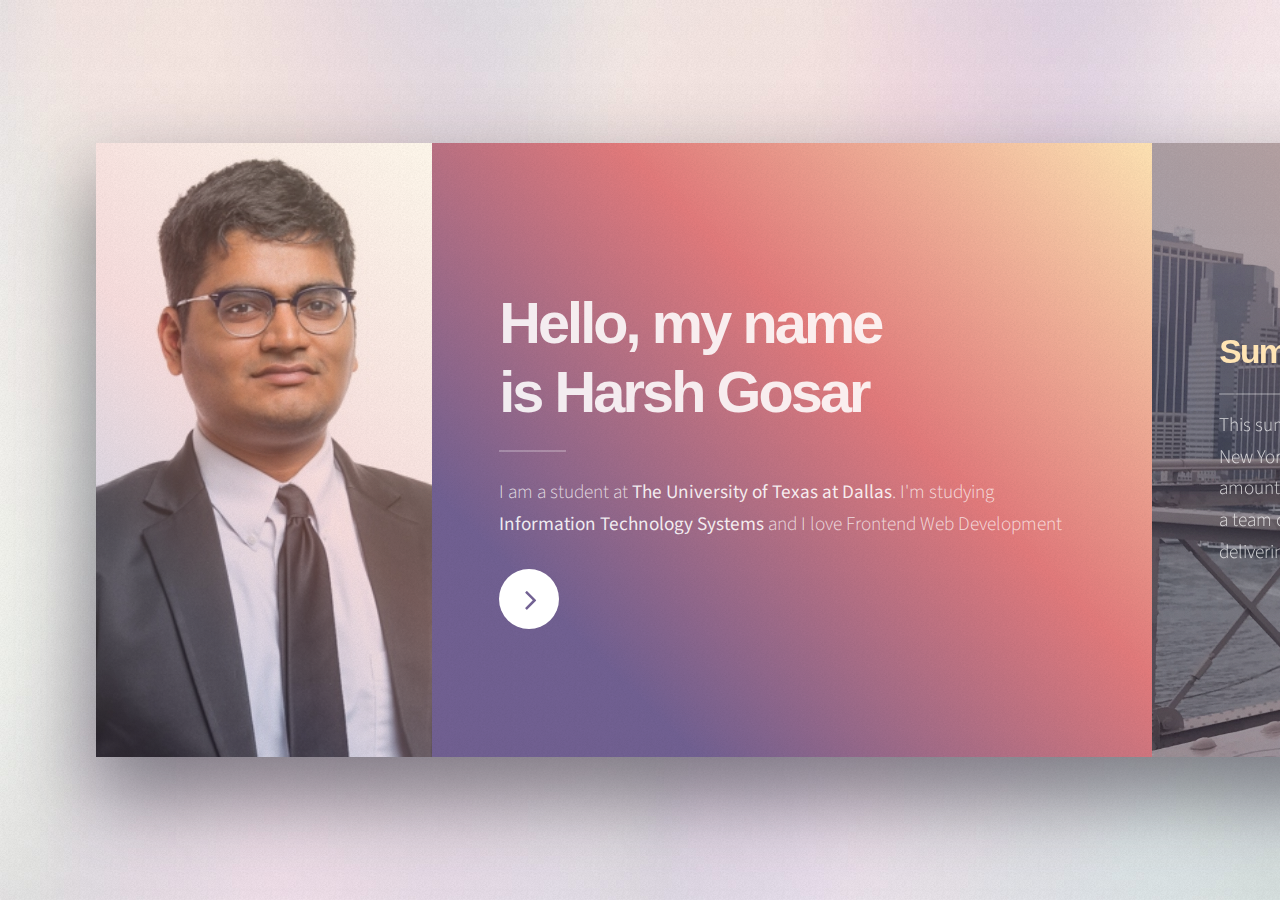
==== commit fd9a0369: "added contact page" ====
--- a/index.html
+++ b/index.html
@@ -76,7 +76,8 @@
 							</section>
 
 						<!-- Panel -->
-							<section class="panel">
+						<!--
+              <section class="panel">
 								<div class="intro color2">
 									<h2 class="major">Elit integer</h2>
 									<p>Sed vel nibh libero. Mauris et lorem pharetra massa lorem turpis congue pulvinar. Vivamus sed feugiat finibus. Duis amet bibendum amet sed. Duis mauris ex, dapibus sed ligula tempus volutpat magna etiam.</p>
@@ -97,13 +98,13 @@
 									<a href="images/gallery/fulls/09.jpg" class="image filtered span-2-5" data-position="right"><img src="images/gallery/thumbs/09.jpg" alt="" /></a>
 								</div>
 							</section>
-
+            -->
 						<!-- Panel -->
 							<section class="panel color4-alt">
 								<div class="intro color4">
 									<h2 class="major">Contact</h2>
-									<p>Sed vel nibh libero. Mauris et lorem pharetra massa lorem turpis congue pulvinar. Vivamus sed feugiat finibus. Duis amet bibendum amet sed. Duis mauris ex, dapibus sed ligula tempus volutpat magna etiam.</p>
-								</div>
+								  <p>I'm graduating in May 2019 and love solving problems I come accross in my life using creativity. If you would like to get in touch with me, please fill out the contact form on the side and I will get back to you within 48 hours.</p>
+                </div>
 								<div class="inner columns divided">
 									<div class="span-3-25">
 										<form method="post" action="#">
@@ -128,18 +129,19 @@
 									</div>
 									<div class="span-1-5">
 										<ul class="contact-icons color1">
-											<li class="icon fa-twitter"><a href="#">@untitled-tld</a></li>
-											<li class="icon fa-facebook"><a href="#">facebook.com/untitled</a></li>
-											<li class="icon fa-snapchat-ghost"><a href="#">@untitled-tld</a></li>
-											<li class="icon fa-instagram"><a href="#">@untitled-tld</a></li>
-											<li class="icon fa-medium"><a href="#">medium.com/untitled</a></li>
+											<li class="icon fa-linkedin-square"><a href="https://www.linkedin.com/in/harshgosar/">@harshgosar</a></li>
+											<li class="icon fa-youtube-play"><a href="https://www.youtube.com/thatindianguyusa">That Indian Guy</a></li>
+											<li class="icon fa-instagram"><a href="https://www.instagram.com/thatindianguy18">@ThatIndianGuy18</a></li>
+											<li class="icon fa-twitter"><a href="https://www.twitter.com/thatindianguy18">@ThatIndianGuy18</a></li>
+											<li class="icon fa-github"><a href="https://www.github.com/hdg-utd">@hdg-utd</a></li>
 										</ul>
 									</div>
 								</div>
 							</section>
 
 						<!-- Panel -->
-							<section class="panel color2-alt">
+					  <!--
+              <section class="panel color2-alt">
 								<div class="intro color2">
 									<h2 class="major">Elements</h2>
 									<p>Sed vel nibh libero. Mauris et lorem pharetra massa lorem turpis congue pulvinar. Vivamus sed feugiat finibus. Duis amet bibendum amet sed. Duis mauris ex, dapibus sed ligula tempus volutpat magna etiam. </p>
@@ -406,7 +408,7 @@
 									</div>
 								</div>
 							</section>
-
+            -->
 						<!-- Copyright -->
 							<div class="copyright">&copy; Untitled. Design: <a href="https://html5up.net">HTML5 UP</a>.</div>
 
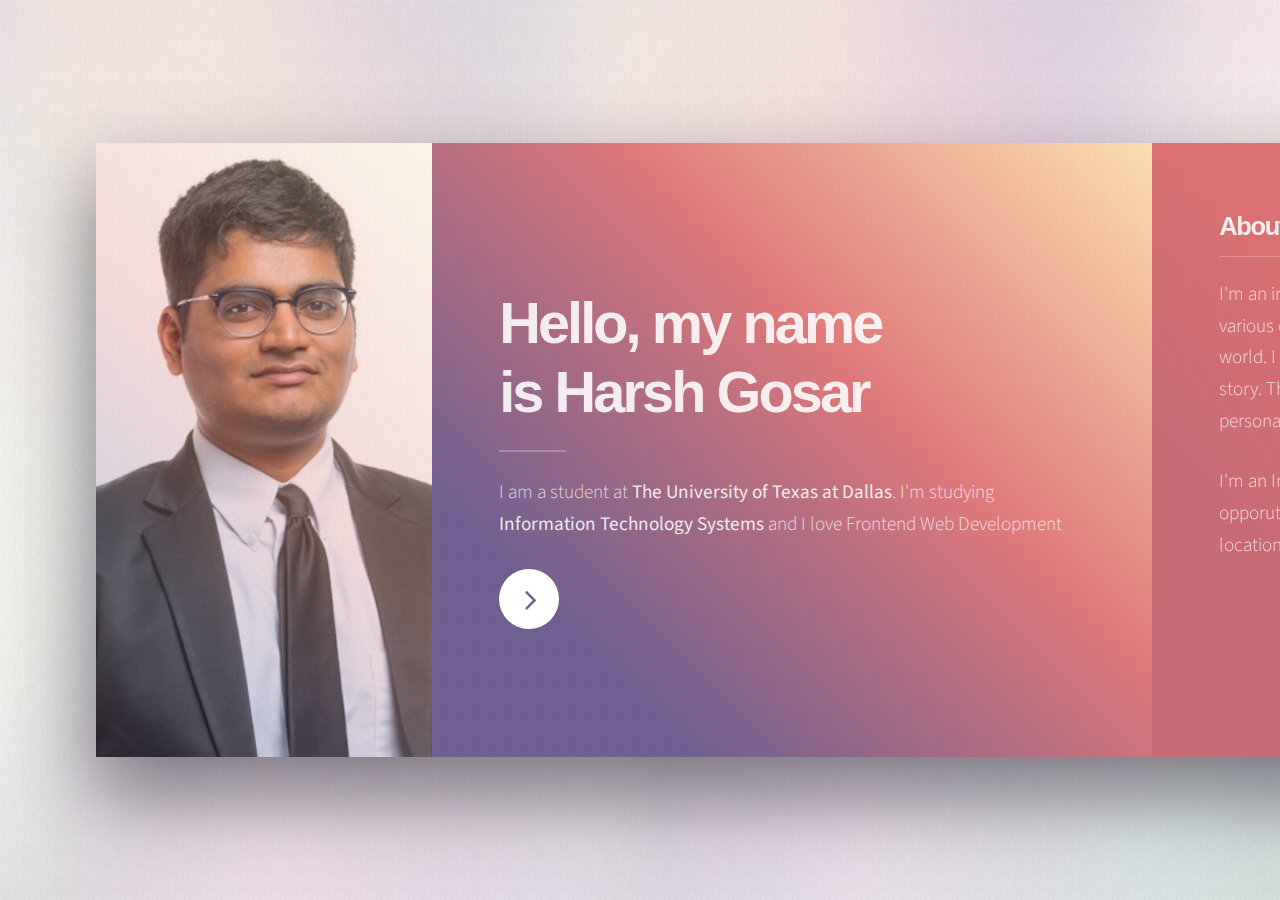
==== commit 4f608379: "added about me" ====
--- a/index.html
+++ b/index.html
@@ -6,7 +6,7 @@
 -->
 <html>
 	<head>
-		<title>Ethereal by HTML5 UP</title>
+		<title>Harsh Gosar | UTD</title>
 		<meta charset="utf-8" />
 		<meta name="viewport" content="width=device-width, initial-scale=1, user-scalable=no" />
 		<link rel="stylesheet" href="assets/css/main.css" />
@@ -34,6 +34,15 @@
 									<img src="images/pic01.jpg" alt="" />
 								</div>
 							</section>
+              <section class="panel color2-alt">
+								<div class="inner columns aligned">
+									<div class="span-2-75">
+										<h3 class="major">About Me</h3>
+                    <p>I'm an international student from Mumbai, India. I love studying various cultures and how they interact, especially in the business world. I like connecting with people I don't know and knowing their story. This has helped me grow my professional network as well as personal network.</p>
+                    <p>I'm an Information Systems senior at UT Dallas. I have had the opporutnity to work at 3 companies of different sizes and different locations for my tech internships.</p>
+                  </div>
+                </div>
+               </section>
 
 						<!-- Panel (Spotlight) -->
 							<section class="panel spotlight medium left" id="first">
@@ -140,20 +149,18 @@
 							</section>
 
 						<!-- Panel -->
-					  <!--
+            <!--
               <section class="panel color2-alt">
 								<div class="intro color2">
-									<h2 class="major">Elements</h2>
+									<h2 class="major">About Me</h2>
 									<p>Sed vel nibh libero. Mauris et lorem pharetra massa lorem turpis congue pulvinar. Vivamus sed feugiat finibus. Duis amet bibendum amet sed. Duis mauris ex, dapibus sed ligula tempus volutpat magna etiam. </p>
 								</div>
 								<div class="inner columns aligned">
 									<div class="span-2-75">
 
-										<h3 class="major">Text</h3>
-										<p>This is <b>bold</b> and this is <strong>strong</strong>. This is <i>italic</i> and this is <em>emphasized</em>.
-										This is <sup>superscript</sup> text and this is <sub>subscript</sub> text.
-										This is <u>underlined</u> and this is code: <code>for (;;) { ... }</code>. Finally, <a href="#">this is a link</a>.</p>
-
+										<h3 class="major">About Me</h3>
+                    <p></p>
+                    <p></p>
 										<h1>Heading Level 1</h1>
 										<h2>Heading Level 2</h2>
 										<h3>Heading Level 3</h3>
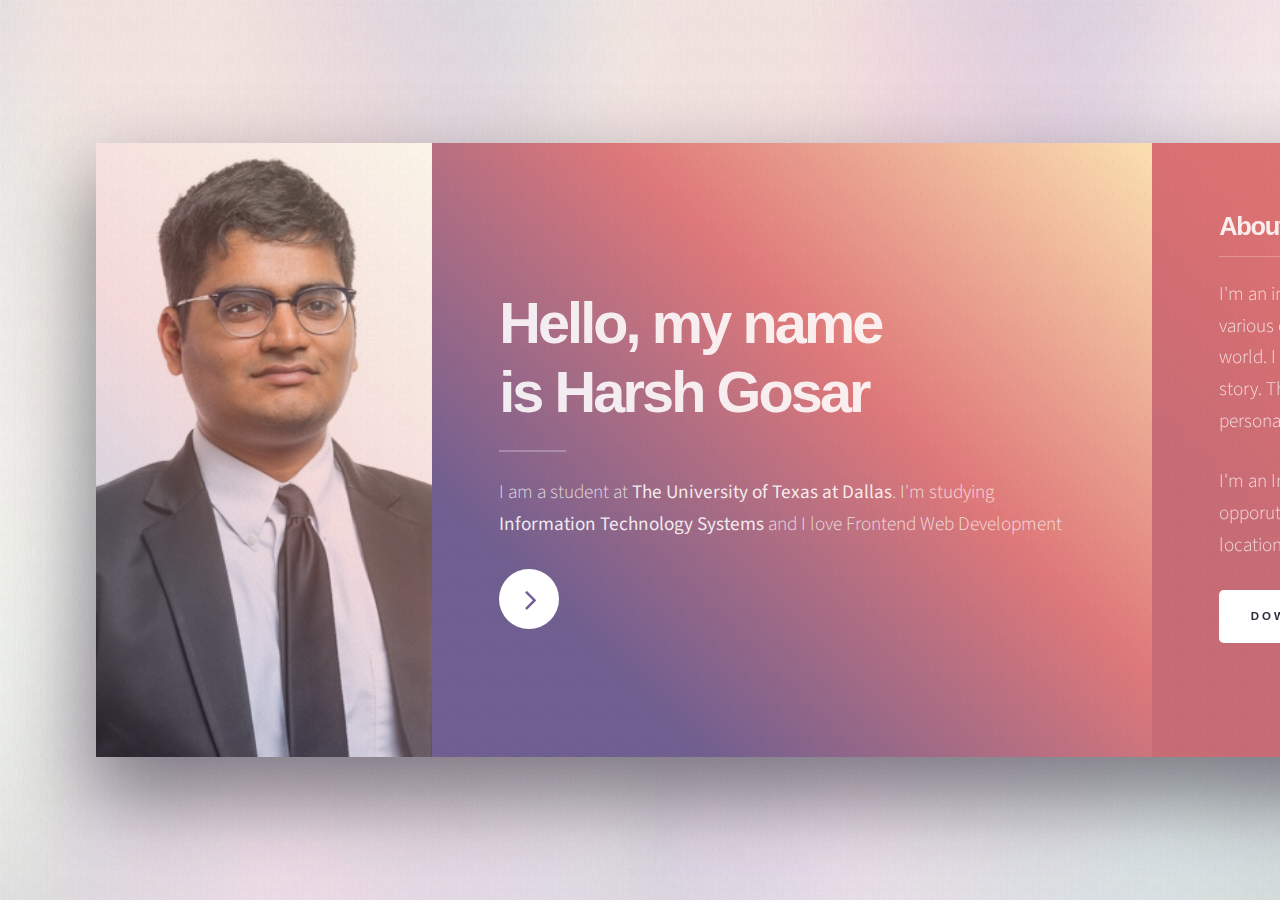
==== commit 88fb0382: "added resume and download option" ====
--- a/index.html
+++ b/index.html
@@ -40,6 +40,7 @@
 										<h3 class="major">About Me</h3>
                     <p>I'm an international student from Mumbai, India. I love studying various cultures and how they interact, especially in the business world. I like connecting with people I don't know and knowing their story. This has helped me grow my professional network as well as personal network.</p>
                     <p>I'm an Information Systems senior at UT Dallas. I have had the opporutnity to work at 3 companies of different sizes and different locations for my tech internships.</p>
+                    <a class="button primary" href="./resume.pdf" target="_blank">Download Resume</a>
                   </div>
                 </div>
                </section>
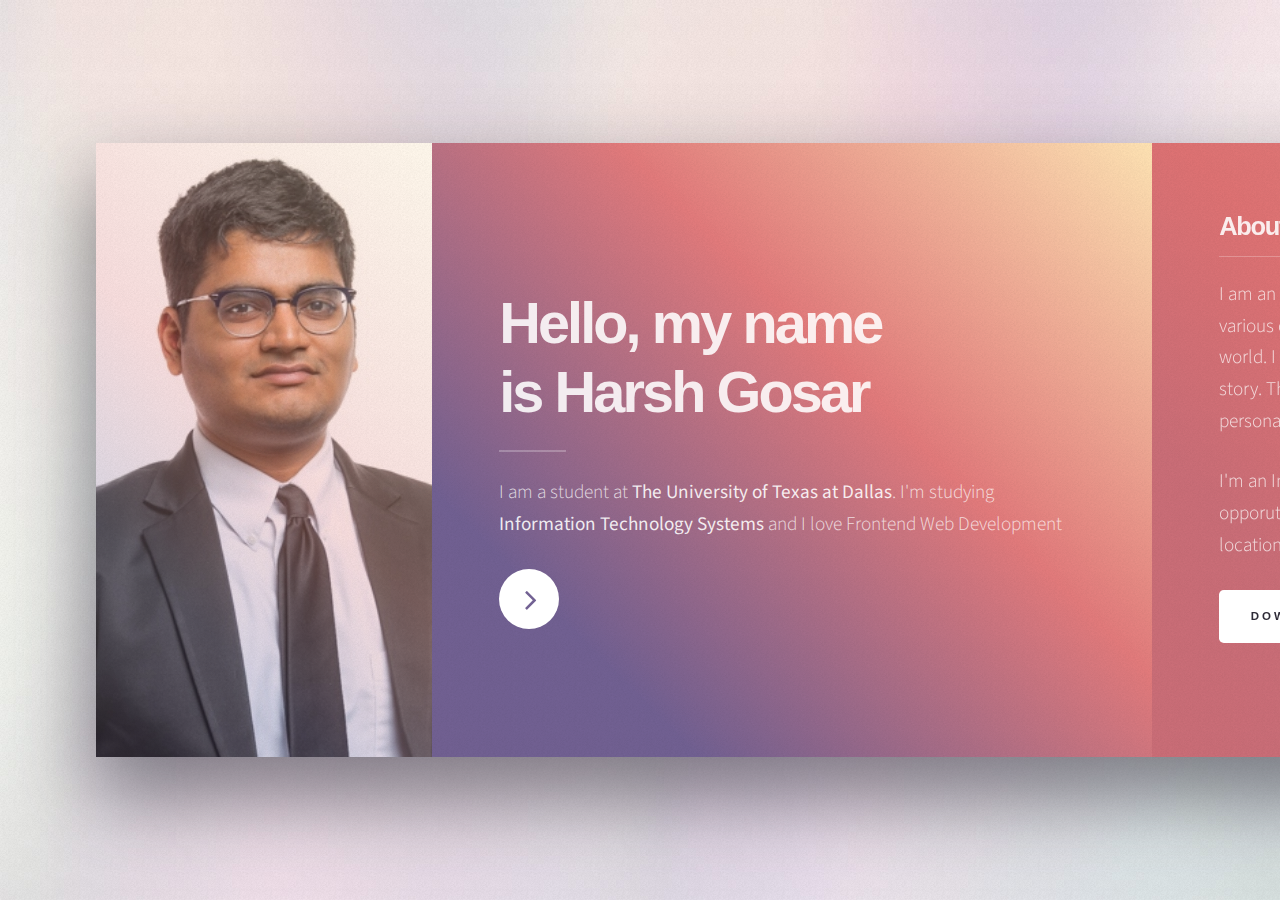
==== commit a81a3bcb: "added linkedin privacy policy" ====
--- a/index.html
+++ b/index.html
@@ -34,11 +34,11 @@
 									<img src="images/pic01.jpg" alt="" />
 								</div>
 							</section>
-              <section class="panel color2-alt">
+              <section class="panel color2-alt" id="first">
 								<div class="inner columns aligned">
 									<div class="span-2-75">
 										<h3 class="major">About Me</h3>
-                    <p>I'm an international student from Mumbai, India. I love studying various cultures and how they interact, especially in the business world. I like connecting with people I don't know and knowing their story. This has helped me grow my professional network as well as personal network.</p>
+                    <p>I am an international student from Mumbai, India. I love studying various cultures and how they interact, especially in the business world. I like connecting with people I don't know and knowing their story. This has helped me grow my professional network as well as personal network.</p>
                     <p>I'm an Information Systems senior at UT Dallas. I have had the opporutnity to work at 3 companies of different sizes and different locations for my tech internships.</p>
                     <a class="button primary" href="./resume.pdf" target="_blank">Download Resume</a>
                   </div>
@@ -46,7 +46,7 @@
                </section>
 
 						<!-- Panel (Spotlight) -->
-							<section class="panel spotlight medium left" id="first">
+							<section class="panel spotlight medium left">
 								<div class="content span-7">
                   <h2 class="major"><a href='https://www.linkedin.com/pulse/summer-internship-experience-kepler-group-harsh-gosar/' target='_blank'>Summer Internship in NYC</a></h2>
 									<p>This summer I was a software development intern at Kepler Group in New York City. This picture just captures the tip of the iceberg of the amount of fun and amount of things I learned this summer. Working in a team of 2 interns we exceeded the company's expectation of delivering a prototype and presented a working beta of the project.</p>
@@ -113,7 +113,7 @@
 							<section class="panel color4-alt">
 								<div class="intro color4">
 									<h2 class="major">Contact</h2>
-								  <p>I'm graduating in May 2019 and love solving problems I come accross in my life using creativity. If you would like to get in touch with me, please fill out the contact form on the side and I will get back to you within 48 hours.</p>
+                  <p>I'm graduating in May 2019 and love solving problems I come accross in my life using creativity. If you would like to get in touch with me, email me at <a href="mailto:contact@harshg.me">contact@harshg.me</a> or please fill out the contact form on the side and I will get back to you within 48 hours.</p>
                 </div>
 								<div class="inner columns divided">
 									<div class="span-3-25">
